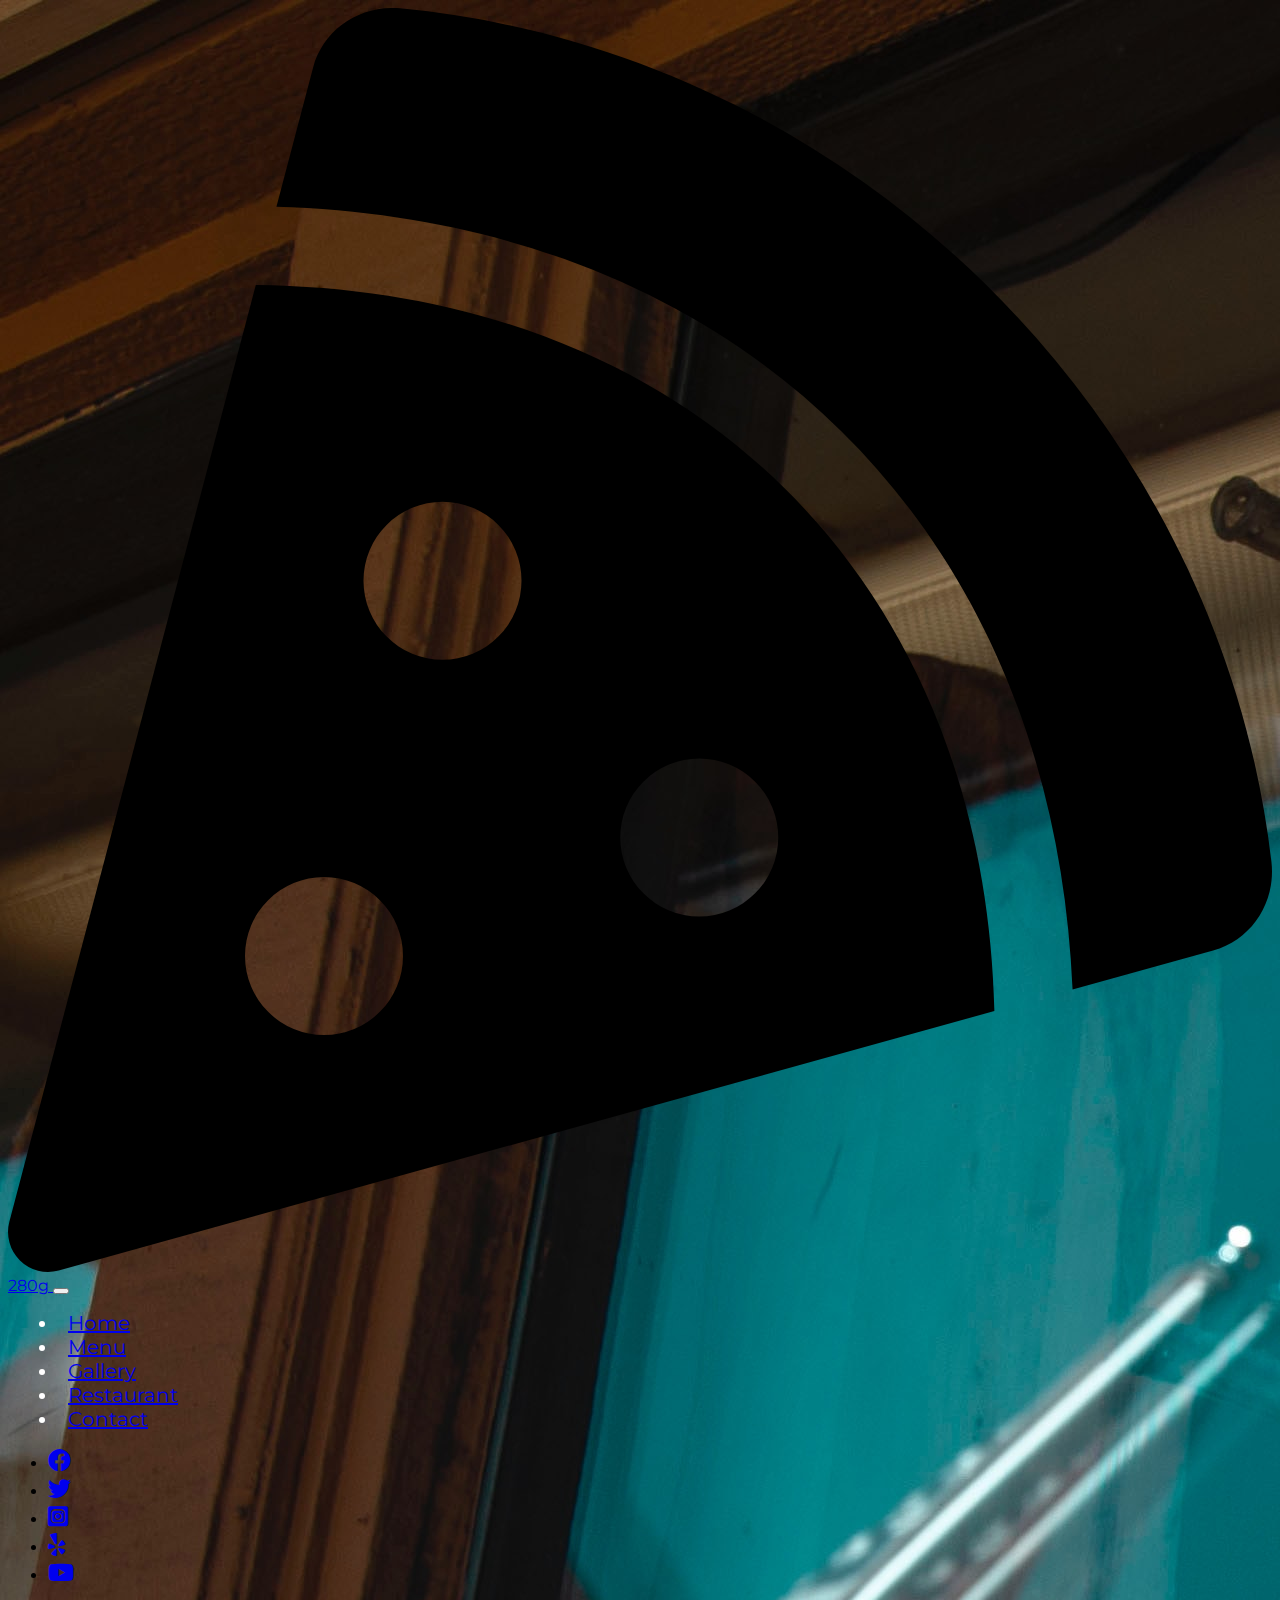
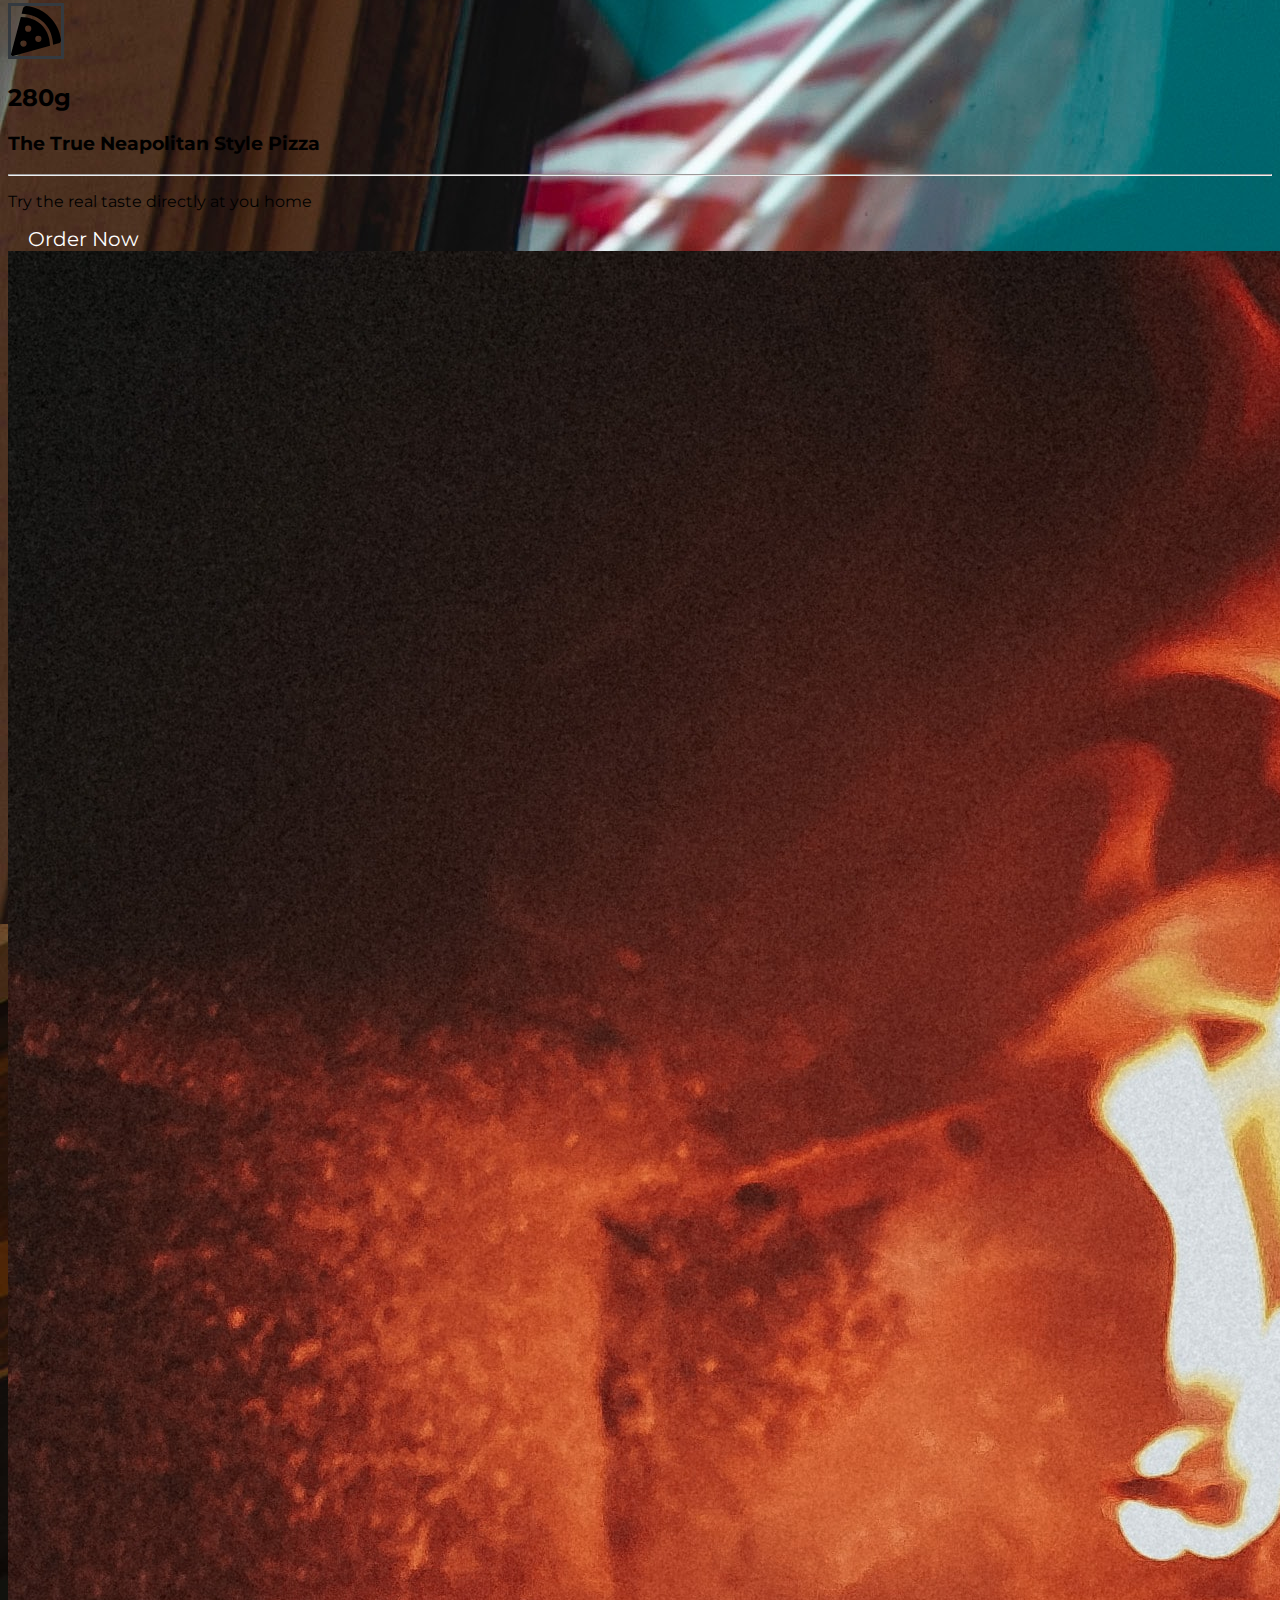
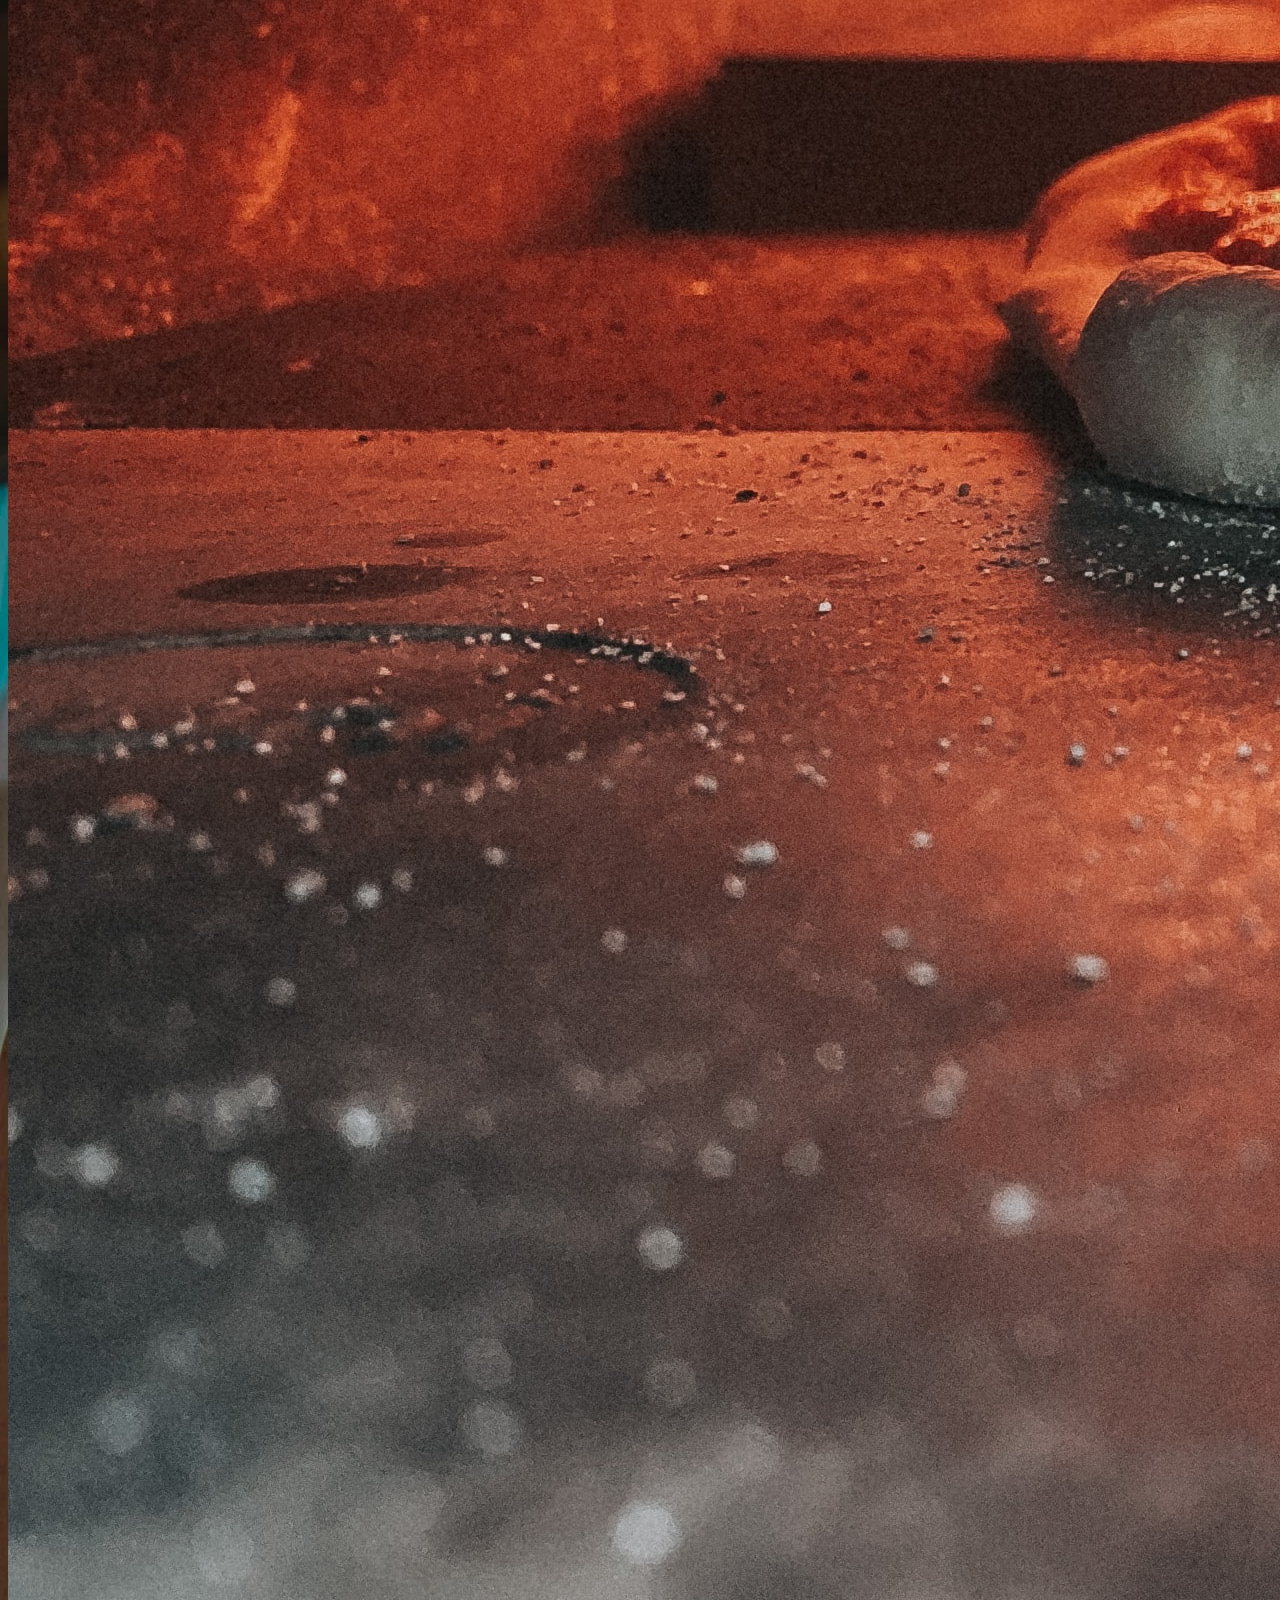
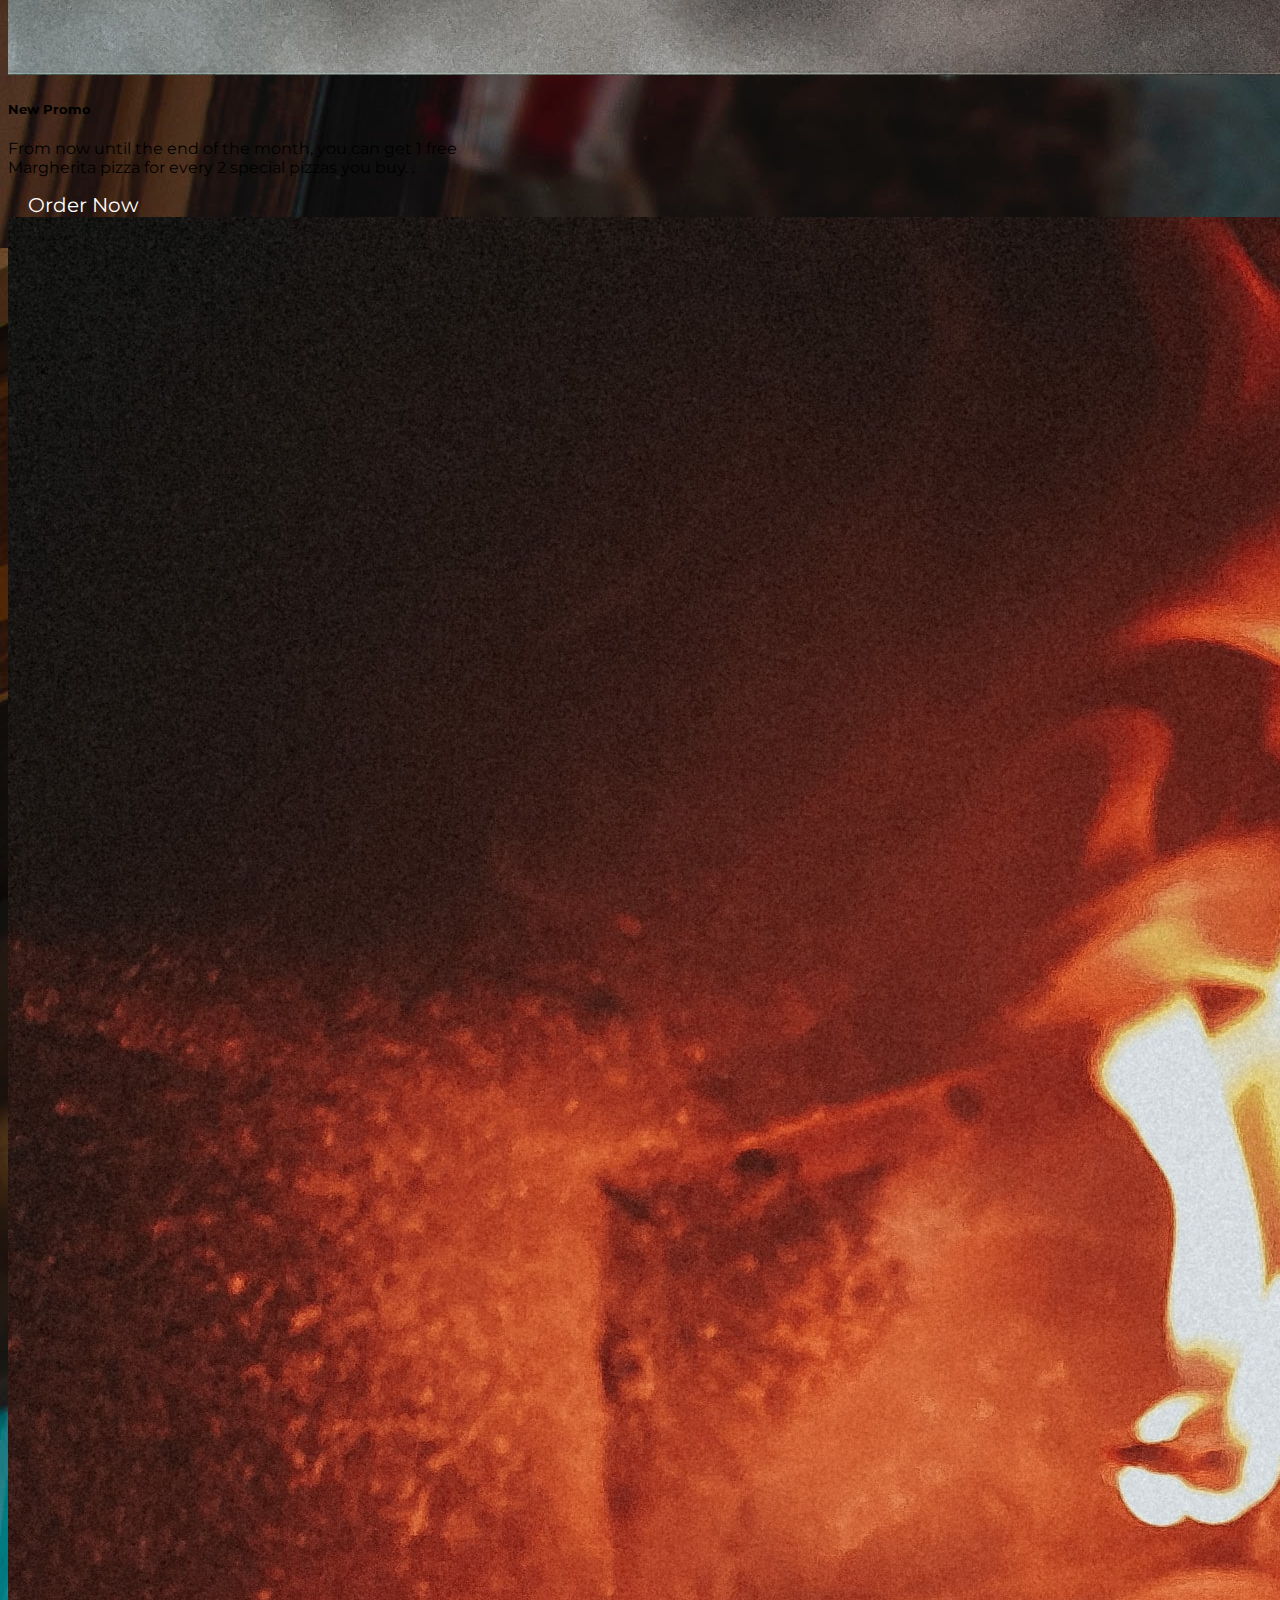
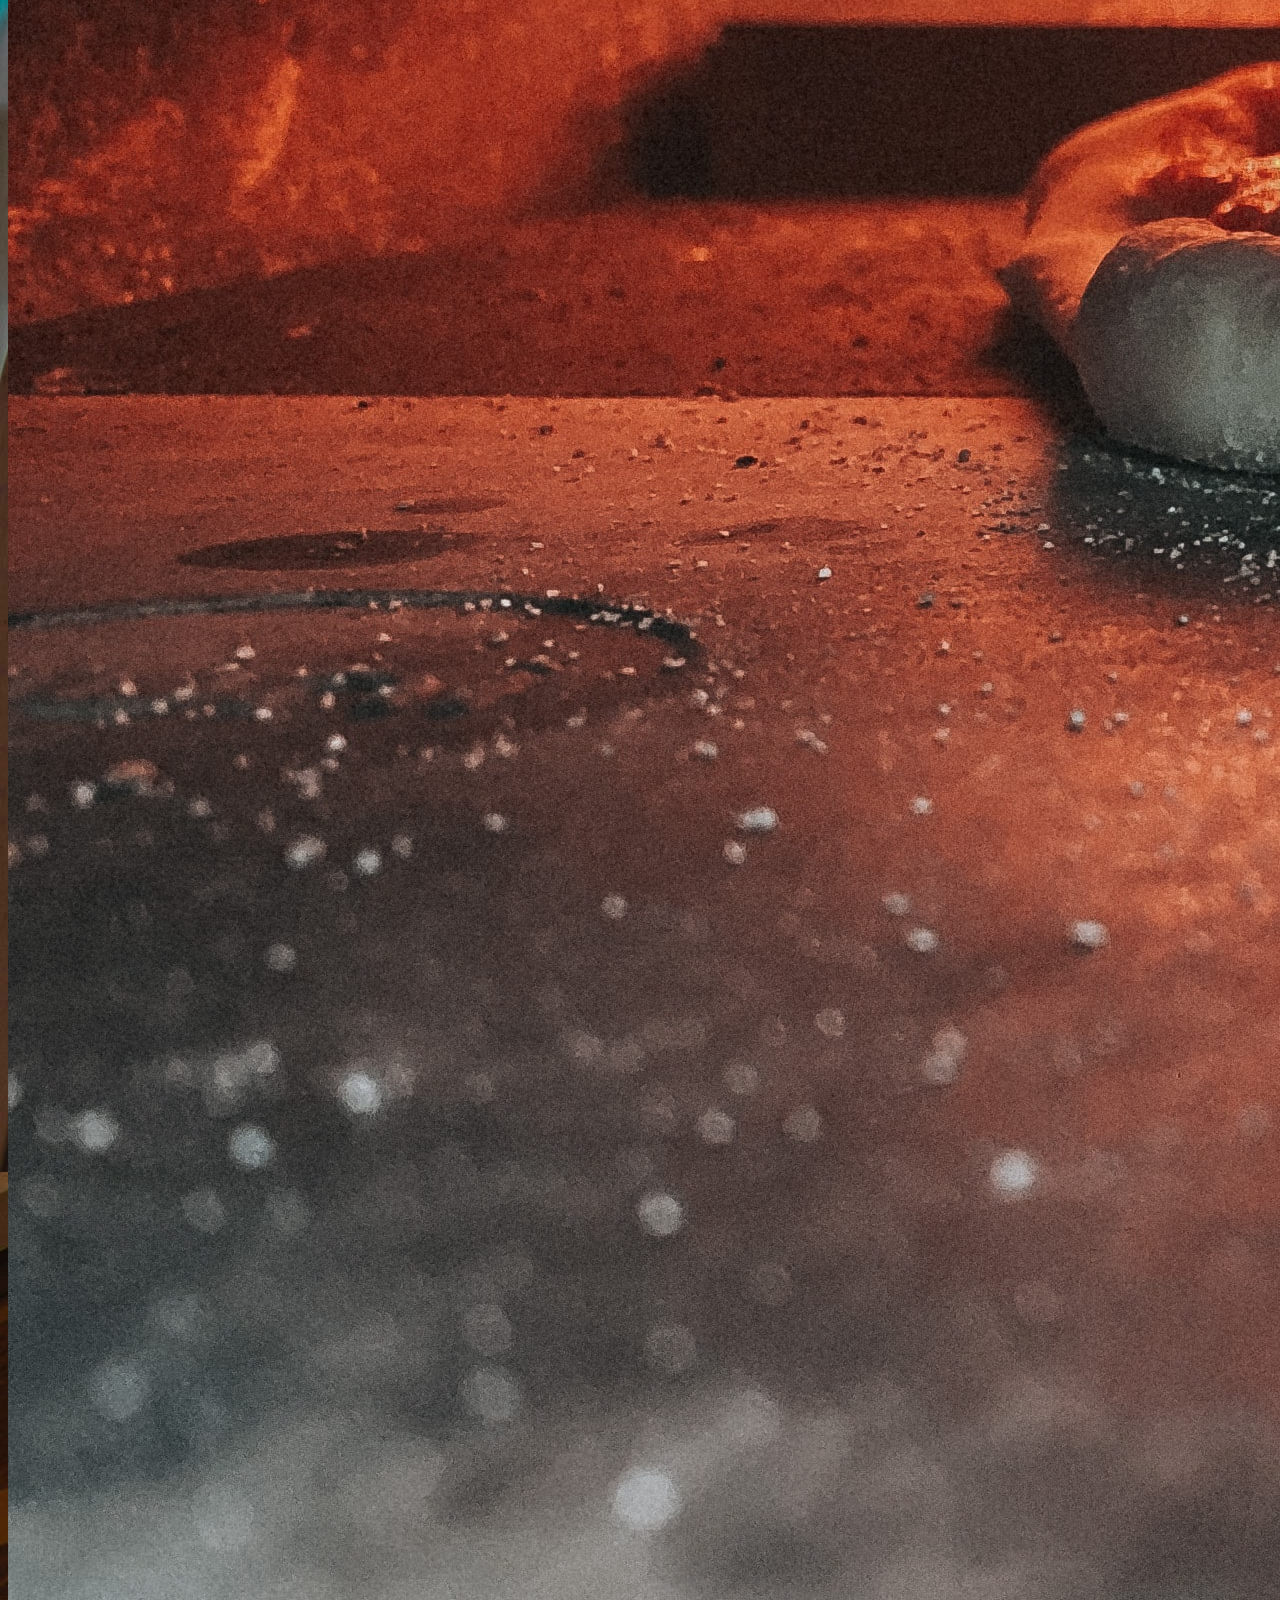
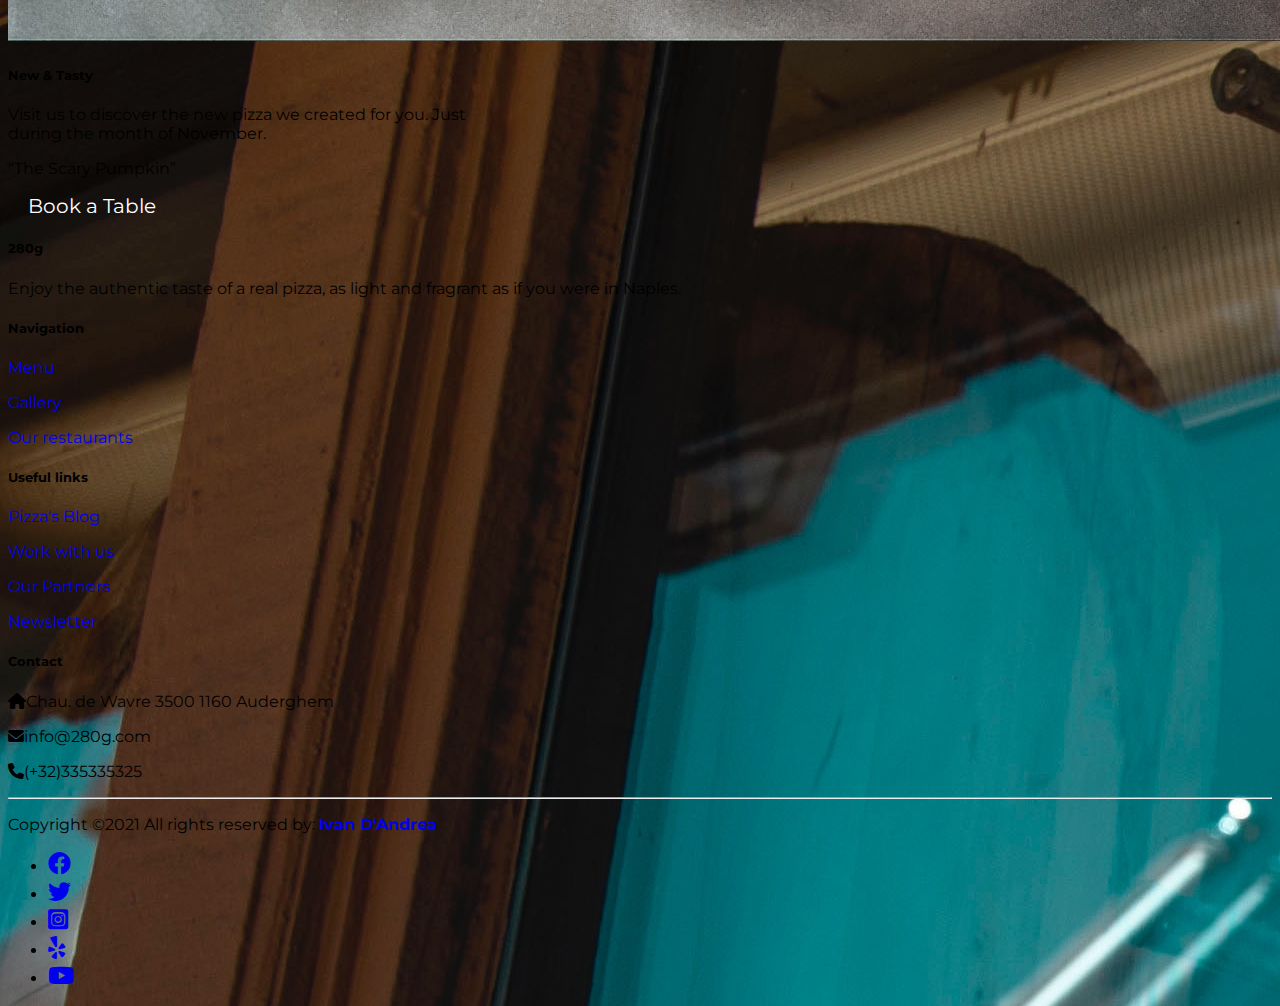
==== index.html @ 7658f6e3 "fonts and logo added" ====
<!doctype html>
<html lang="en">

<head>
    <!-- Required meta tags -->
    <meta charset="utf-8">
    <meta name="viewport" content="width=device-width, initial-scale=1">

    <!-- Bootstrap CSS -->
    <link href="https://cdn.jsdelivr.net/npm/bootstrap@5.0.2/dist/css/bootstrap.min.css" rel="stylesheet"
        integrity="sha384-EVSTQN3/azprG1Anm3QDgpJLIm9Nao0Yz1ztcQTwFspd3yD65VohhpuuCOmLASjC" crossorigin="anonymous">
    <link rel="stylesheet" href="./src/css/style.css">
    <!--font-awesome-->
    <link rel="stylesheet" href="https://cdnjs.cloudflare.com/ajax/libs/font-awesome/6.0.0-beta2/css/all.min.css">

    <title>280g True Neapolitan Style Pizza</title>
</head>

<body class="back_image"></body>

<!--Navigation Bar-->
<nav class="navbar  navbar-expand-lg navbar-light bg-dark sticky-top mt-2 mb-2 ">
    <div class="container-fluid">
        <a href="#" class="navbar-brand  mb-0 me-5 ml-5 h1 text-warning">
            <img src="./src/img/pizza-slice-solid.svg" alt="Brand Logo"
                class=" d-inline-block bg-warning align-self-center rounded-circle ">
            280g
        </a>
        <button class="navbar-toggler" type="button" data-bs-toggle="collapse" data-bs-target="#navbarSupportedContent"
            aria-controls="navbarSupportedContent" aria-expanded="false" aria-label="Toggle navigation">
            <span class="navbar-toggler-icon"></span>
        </button>
        <div class="collapse navbar-collapse navbar-centered " id="navbarSupportedContent">
            <ul class="navbar-nav me-auto mb-2 mb-lg-0 m-lg-auto ">
                <li class="nav-item p-2 link-menu ">
                    <a class="nav-link text-white"  href="index.htm#wellcome">  Home</a>
                </li>
                <li class="nav-item p-2 link-menu ">
                    <a class="nav-link text-white" href="index.htm#menu">Menu</a>
                </li>
                <li class="nav-item p-2 link-menu ">
                    <a class="nav-link text-white" href="index.htm#gallery">Gallery</a>
                </li>
                <li class="nav-item p-2 link-menu ">
                    <a class="nav-link text-white" href="index.htm#restaurants">Restaurant</a>
                </li>
                <li class="nav-item p-2 link-menu ">
                    <a class="nav-link text-white" href="index.htm#contact">Contact</a>
                </li>

            </ul>
            <ul class="list-unstyled list-inline">
                <li class="list-inline-item">
                    <a href="#" class="btn-floating btn-sm text-white" style="font-size: 23px;"><i
                            class="fab fa-facebook"></i></a>
                </li>
                <li class="list-inline-item">
                    <a href="#" class="btn-floating btn-sm text-white" style="font-size: 23px;"><i
                            class="fab fa-twitter"></i></a>
                </li>
                <li class="list-inline-item">
                    <a href="#" class="btn-floating btn-sm text-white" style="font-size: 23px;"><i
                            class="fab fa-instagram-square"></i></a>
                </li>
                <li class="list-inline-item">
                    <a href="#" class="btn-floating btn-sm text-white" style="font-size: 23px;"><i
                            class="fab fa-yelp"></i></a>
                </li>
                <li class="list-inline-item">
                    <a href="#" class="btn-floating btn-sm text-white" style="font-size: 23px;"><i
                            class="fab fa-youtube"></i></a>
                </li>
            </ul>
        </div>
    </div>
</nav>
<!--Cover / Jumbotron-->
<div class="container-fluid bg-transparent p-5">
    <div class="col-md-6 col-lg-12   bg-warning ">
        <div class="h-100 p-5 text-dark   flex-column text-center">
            <img src="./src/img/pizza-slice-solid.svg " id="logo" class="rounded-circle border-dark" alt="Brand Logo">
            <br>
        <h2>280g </h2>
        <h3>The True Neapolitan Style Pizza</h3>
        <hr class="my-4">
        
        <p>Try the real taste directly at you home</p>
        <a href="#" class="btn btn-dark link-menu">Order Now</a>
    </div>
</div>
</div>



<!--Poster container-->
<div class="container">
    <div class="row justify-content-lg-between mt-3 mb-3">
            
            <div class="card bg-warning " style="width: 32rem;">
            <img class="card-img  img-fluid " src="./src/img/lasse-bergqvist-u6NiMLJftRs-unsplash (1).jpg" alt="Card image cap">
                <div class="card-body  text-center">
                    <h5 class="card-title">New Promo</h5>
                    <p class="card-text">From now until the end of the month, you can get 1 free Margherita pizza for every 2 special pizzas you buy. .</p>
                    <a href="#" class="btn btn-dark link-menu ">Order Now</a>
                </div>
            </div>
        
    
            <!--Card-->
            <div class="card bg-warning " style="width: 32rem;">
                <img class="card-img mg-fluid " src="./src/img/lasse-bergqvist-u6NiMLJftRs-unsplash (1).jpg"  alt="Card image cap">
                    <div class="card-body text-center">
                        <h5 class="card-title">New & Tasty</h5>
                        <p class="card-text">Visit us to discover the new pizza we created for you. Just during the month of November.<p>
                        <p> <q>The Scary Pumpkin</q></p>
                        <a href="#" class="btn btn-dark link-menu "">Book a Table</a>
                    </div>
                </div>
            
    </div>
</div>


<!--Footer-->
<footer class="bg-dark text-white pt-5 pb-4">
    <div class="container text-center text-md-left">
        <div class="row text-center text-md-left">
            <!--Footer title-->
            <div class="col-md-3 col-lg-3 col-xl-3 mx-auto mt-3">
                <h5 class=" mb-4 font-weight-bold text-warning">280g</h5>
                <p>Enjoy the authentic taste of a real pizza, as light and fragrant as if you were in Naples. </p>
            </div>
            <!--Footer navigation-->
            <div class="col-md-2 col-lg-2 col-xl-2 mx-auto mt-3">
                <h5 class="text-uppercase mb-4 font-weight-bold text-warning">Navigation</h5>
                <p>
                    <a href="#" class="text-white" style="text-decoration: none;"> Menu</a>
                </p>
                <p>
                    <a href="#" class="text-white" style="text-decoration: none;"> Gallery</a>
                </p>
                <p>
                    <a href="#" class="text-white" style="text-decoration: none;"> Our restaurants</a>
                </p>
                <p>
                    <a href="#" class="text-white" style="text-decoration: none;"> </a>
                </p>
            </div>
            <!--Footer useful links-->
            <div class="col-md-3 col-lg-2 col-xl-2 mx-auto mt-3">
                <h5 class="text-uppercase mb-4 font-weight-bold text-warning">Useful links</h5>
                <p>
                    <a href="#" class="text-white" style="text-decoration: none;"> Pizza's Blog</a>
                </p>
                <p>
                    <a href="#" class="text-white" style="text-decoration: none;"> Work with us</a>
                </p>
                <p>
                    <a href="#" class="text-white" style="text-decoration: none;">Our Partners</a>
                </p>
                <p>
                    <a href="#" class="text-white" style="text-decoration: none;">Newsletter</a>
                </p>
            </div>
            <!--Footer contact-->
            <div class="col-md-4 col-lg-3 col-xl-3 mx-auto mt-3">
                <h5 class="text-uppercase mb-4 font-weight-bold text-warning">Contact</h5>
                <p>
                    <i class="fas fa-home mr-3"></i>Chau. de Wavre 3500 1160 Auderghem
                </p>
                <p>
                    <i class="fas fa-envelope mr-3"></i>info@280g.com
                </p>
                <p>
                    <i class="fas fa-phone mr-3"></i>(+32)335335325
                </p>
            </div>
        </div>

        <hr class="mb-4">
        <!--Spacing-->
        <!--Copyright-->
        <div class="row align-items-center">
            <div class="col-md-7 col-lg-8">
                <p> Copyright ©2021 All rights reserved by:
                    <a href="#" style="text-decoration: none;">
                        <strong class="text-warning">Ivan D'Andrea</strong>
                    </a>
                </p>
            </div>
            <!--Footer Social-->
            <div class="col-md-5 col-lg-4">
                <div class="text-center text-md-right">
                    <ul class="list-unstyled list-inline">
                        <li class="list-inline-item">
                            <a href="#" class="btn-floating btn-sm text-white" style="font-size: 23px;"><i
                                    class="fab fa-facebook"></i></a>
                        </li>
                        <li class="list-inline-item">
                            <a href="#" class="btn-floating btn-sm text-white" style="font-size: 23px;"><i
                                    class="fab fa-twitter"></i></a>
                        </li>
                        <li class="list-inline-item">
                            <a href="#" class="btn-floating btn-sm text-white" style="font-size: 23px;"><i
                                    class="fab fa-instagram-square"></i></a>
                        </li>
                        <li class="list-inline-item">
                            <a href="#" class="btn-floating btn-sm text-white" style="font-size: 23px;"><i
                                    class="fab fa-yelp"></i></a>
                        </li>
                        <li class="list-inline-item">
                            <a href="#" class="btn-floating btn-sm text-white" style="font-size: 23px;"><i
                                    class="fab fa-youtube"></i></a>
                        </li>
                    </ul>

                </div>

            </div>

        </div>

    </div>

</footer>


<!--  Popper and Bootstrap JS -->
<script src="https://cdn.jsdelivr.net/npm/@popperjs/core@2.9.2/dist/umd/popper.min.js"
    integrity="sha384-IQsoLXl5PILFhosVNubq5LC7Qb9DXgDA9i+tQ8Zj3iwWAwPtgFTxbJ8NT4GN1R8p"
    crossorigin="anonymous"></script>
<script src="https://cdn.jsdelivr.net/npm/bootstrap@5.0.2/dist/js/bootstrap.min.js"
    integrity="sha384-cVKIPhGWiC2Al4u+LWgxfKTRIcfu0JTxR+EQDz/bgldoEyl4H0zUF0QKbrJ0EcQF"
    crossorigin="anonymous"></script>
</body>

</html>
---- src/css/style.css ----
@import url('https://fonts.googleapis.com/css2?family=Montserrat:wght@500&display=swap');
body{
    font-family: 'Montserrat', sans-serif;
}
.back_image{
    background-image: url("../img/bckimg.jpg");
}

.link-menu {
    transition: 0.4s;
    color: #ffffff;
    font-size: 20px;
    text-decoration: none;
    padding: 0 10px;
    margin: 0 10px;
  }

.link-menu:hover {
  background-color: #ffc107;
  color: #343a40;
 
  border-radius: 5px;
}
#logo{
   width: 50px;
   border: 3px solid #343a40;
}
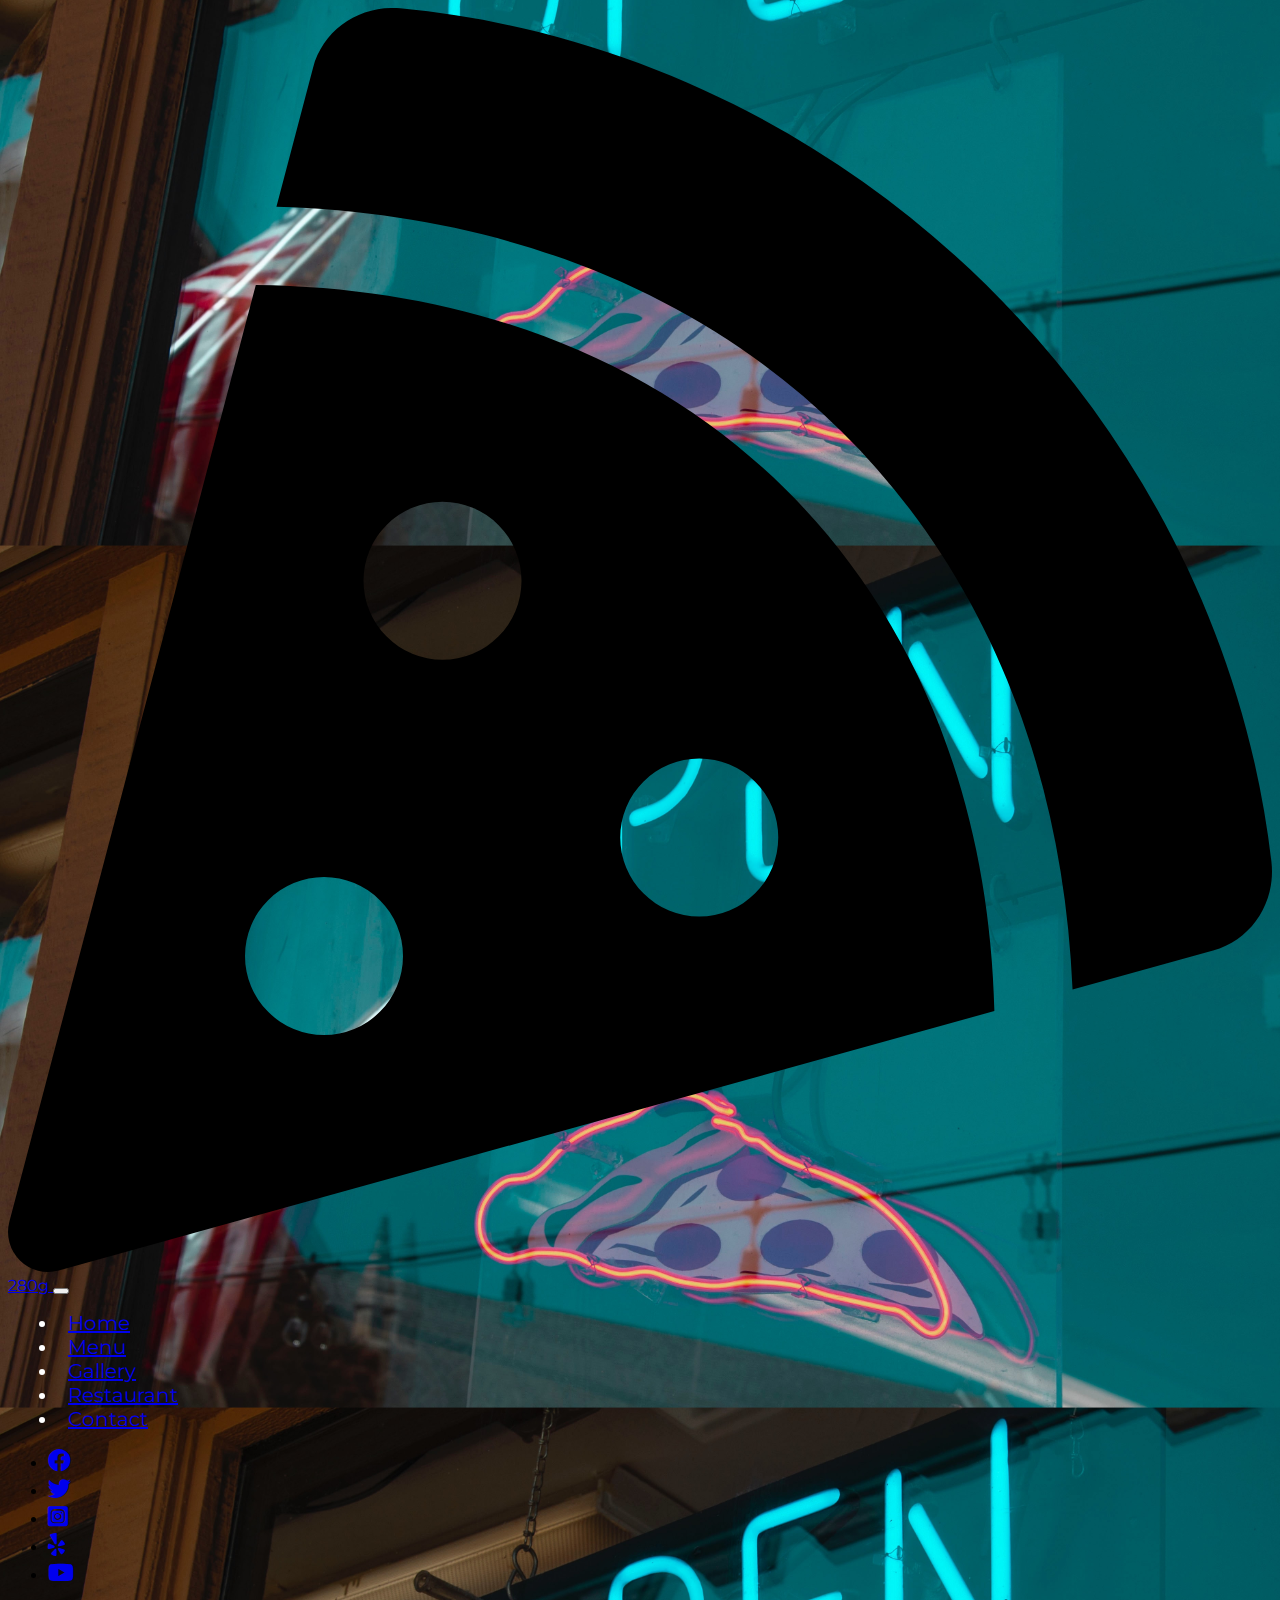
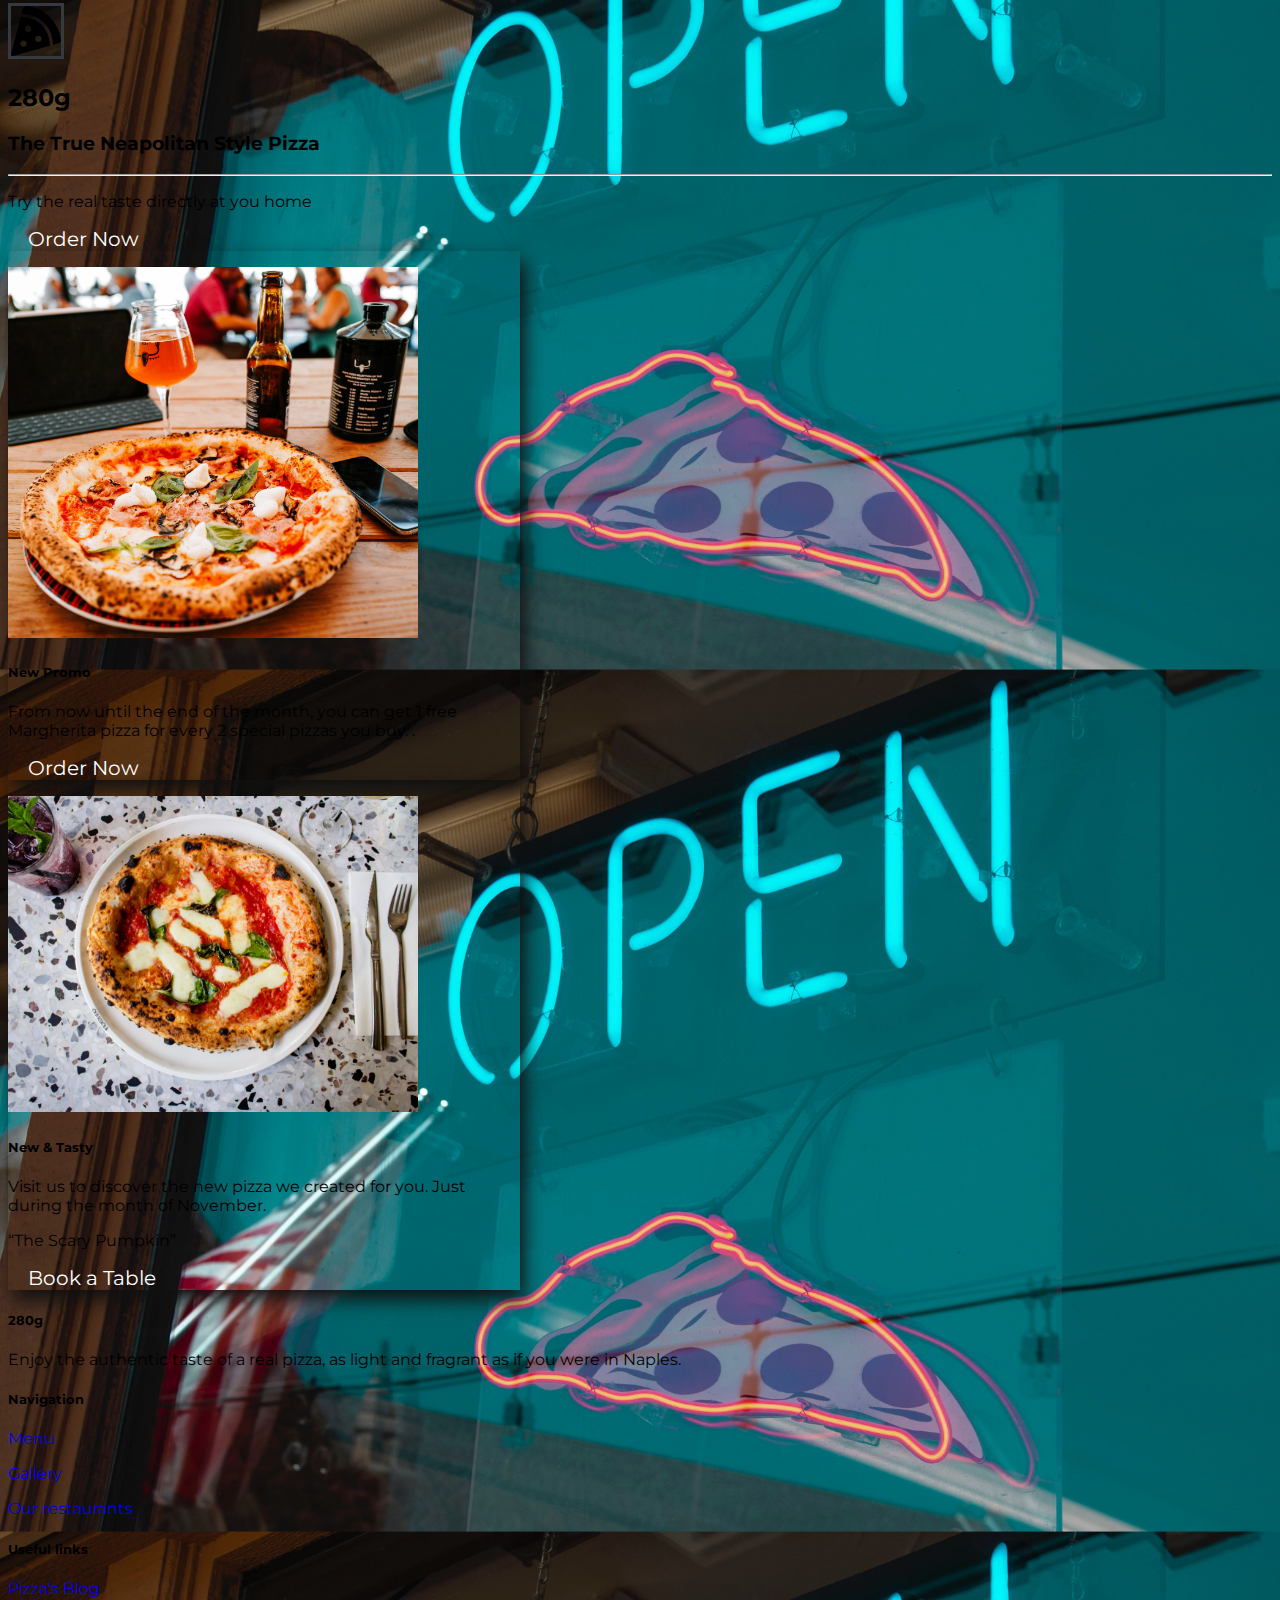
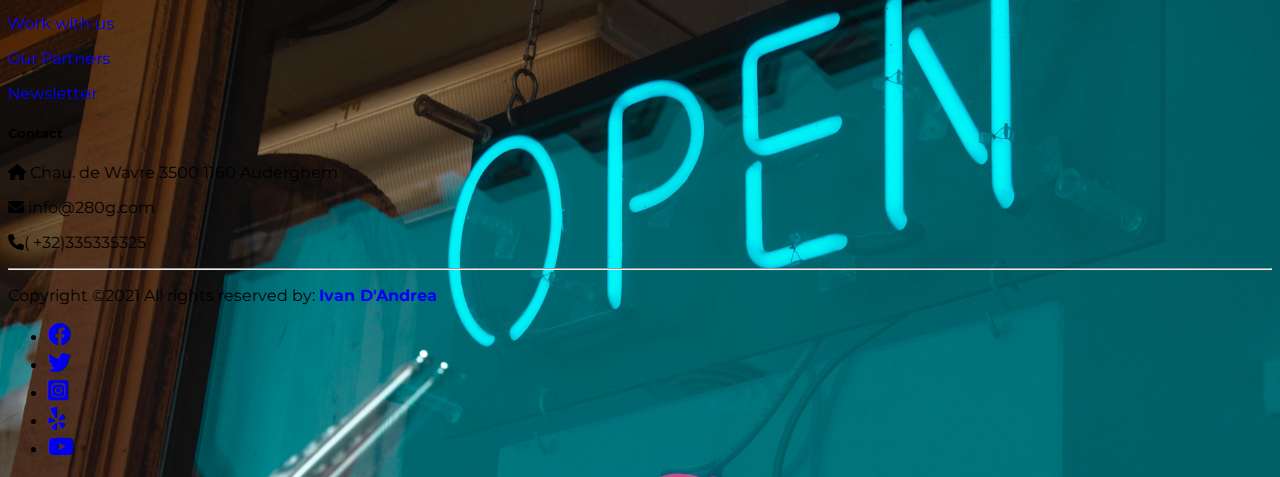
==== commit d0a1a6d5: "some padding/margin/spacing fixed" ====
--- a/index.html
+++ b/index.html
@@ -16,10 +16,10 @@
     <title>280g True Neapolitan Style Pizza</title>
 </head>
 
-<body class="back_image"></body>
-
+
+<body class=" back_image">
 <!--Navigation Bar-->
-<nav class="navbar  navbar-expand-lg navbar-light bg-dark sticky-top mt-2 mb-2 ">
+<nav class="navbar  navbar-expand-lg navbar-light bg-dark sticky-top  mb-2 ">
     <div class="container-fluid">
         <a href="#" class="navbar-brand  mb-0 me-5 ml-5 h1 text-warning">
             <img src="./src/img/pizza-slice-solid.svg" alt="Brand Logo"
@@ -75,7 +75,7 @@
     </div>
 </nav>
 <!--Cover / Jumbotron-->
-<div class="container-fluid bg-transparent p-5">
+<div class="container-fluid bg-transparent ">
     <div class="col-md-6 col-lg-12   bg-warning ">
         <div class="h-100 p-5 text-dark   flex-column text-center">
             <img src="./src/img/pizza-slice-solid.svg " id="logo" class="rounded-circle border-dark" alt="Brand Logo">
@@ -93,27 +93,27 @@
 
 
 <!--Poster container-->
-<div class="container">
-    <div class="row justify-content-lg-between mt-3 mb-3">
+<div class="container justify-content-lg-center">
+    <div class="row justify-content-lg-between  m-4 mb-3">
             
-            <div class="card bg-warning " style="width: 32rem;">
-            <img class="card-img  img-fluid " src="./src/img/lasse-bergqvist-u6NiMLJftRs-unsplash (1).jpg" alt="Card image cap">
-                <div class="card-body  text-center">
+        <div class="card bg-warning shadowcard pt-4 pb-4 mb-4" style="width: 32rem;">
+            <img class="card-img mg-fluid cardimg" src="./src/img/pizzagood.jpg"  alt="Card image cap">
+                <div class="card-body text-center">
                     <h5 class="card-title">New Promo</h5>
-                    <p class="card-text">From now until the end of the month, you can get 1 free Margherita pizza for every 2 special pizzas you buy. .</p>
+                    <p class="card-text text-dark">From now until the end of the month, you can get 1 free Margherita pizza for every 2 special pizzas you buy. .</p>
                     <a href="#" class="btn btn-dark link-menu ">Order Now</a>
                 </div>
             </div>
         
     
             <!--Card-->
-            <div class="card bg-warning " style="width: 32rem;">
-                <img class="card-img mg-fluid " src="./src/img/lasse-bergqvist-u6NiMLJftRs-unsplash (1).jpg"  alt="Card image cap">
+            <div class="card bg-warning shadowcard pt-4 pb-4 mb-4" style="width: 32rem;">
+                <img class="card-img mg-fluid cardimg" src="./src/img/pizza_spec.jpg"  alt="Card image cap">
                     <div class="card-body text-center">
                         <h5 class="card-title">New & Tasty</h5>
                         <p class="card-text">Visit us to discover the new pizza we created for you. Just during the month of November.<p>
                         <p> <q>The Scary Pumpkin</q></p>
-                        <a href="#" class="btn btn-dark link-menu "">Book a Table</a>
+                        <a href="#" class="btn btn-dark link-menu ">Book a Table</a>
                     </div>
                 </div>
             
@@ -126,12 +126,12 @@
     <div class="container text-center text-md-left">
         <div class="row text-center text-md-left">
             <!--Footer title-->
-            <div class="col-md-3 col-lg-3 col-xl-3 mx-auto mt-3">
+            <div class="col-md-3 col-lg-3 col-xl-3 mx-auto ">
                 <h5 class=" mb-4 font-weight-bold text-warning">280g</h5>
                 <p>Enjoy the authentic taste of a real pizza, as light and fragrant as if you were in Naples. </p>
             </div>
             <!--Footer navigation-->
-            <div class="col-md-2 col-lg-2 col-xl-2 mx-auto mt-3">
+            <div class="col-md-2 col-lg-2 col-xl-2 mx-auto ">
                 <h5 class="text-uppercase mb-4 font-weight-bold text-warning">Navigation</h5>
                 <p>
                     <a href="#" class="text-white" style="text-decoration: none;"> Menu</a>
@@ -147,7 +147,7 @@
                 </p>
             </div>
             <!--Footer useful links-->
-            <div class="col-md-3 col-lg-2 col-xl-2 mx-auto mt-3">
+            <div class="col-md-3 col-lg-2 col-xl-2 mx-auto ">
                 <h5 class="text-uppercase mb-4 font-weight-bold text-warning">Useful links</h5>
                 <p>
                     <a href="#" class="text-white" style="text-decoration: none;"> Pizza's Blog</a>
@@ -163,16 +163,16 @@
                 </p>
             </div>
             <!--Footer contact-->
-            <div class="col-md-4 col-lg-3 col-xl-3 mx-auto mt-3">
-                <h5 class="text-uppercase mb-4 font-weight-bold text-warning">Contact</h5>
-                <p>
-                    <i class="fas fa-home mr-3"></i>Chau. de Wavre 3500 1160 Auderghem
-                </p>
-                <p>
-                    <i class="fas fa-envelope mr-3"></i>info@280g.com
-                </p>
-                <p>
-                    <i class="fas fa-phone mr-3"></i>(+32)335335325
+            <div class="col-md-4 col-lg-3 col-xl-3 mx-auto ">
+                <h5 class="text-uppercase mb-4 font-weight-bold text-warning"> Contact</h5>
+                <p>
+                    <i class="fas fa-home mr-3"></i> Chau. de Wavre 3500 1160 Auderghem
+                </p>
+                <p>
+                    <i class="fas fa-envelope mr-3"></i> info@280g.com
+                </p>
+                <p>
+                    <i class="fas fa-phone mr-3"></i>( +32)335335325
                 </p>
             </div>
         </div>
--- a/src/css/style.css
+++ b/src/css/style.css
@@ -1,9 +1,13 @@
 @import url('https://fonts.googleapis.com/css2?family=Montserrat:wght@500&display=swap');
 body{
     font-family: 'Montserrat', sans-serif;
+    font-size: 1rem;
 }
 .back_image{
     background-image: url("../img/bckimg.jpg");
+    background-position: left;
+    background-size: contain;
+ 
 }
 
 .link-menu {
@@ -25,3 +29,14 @@
    width: 50px;
    border: 3px solid #343a40;
 }
+
+.shadowcard{
+    box-shadow: 5px 10px 18px #111111;
+}
+
+.cardimg{
+    align-self: center;
+    padding-top: 16px;
+    width: 80%;
+    height: 60%;
+}
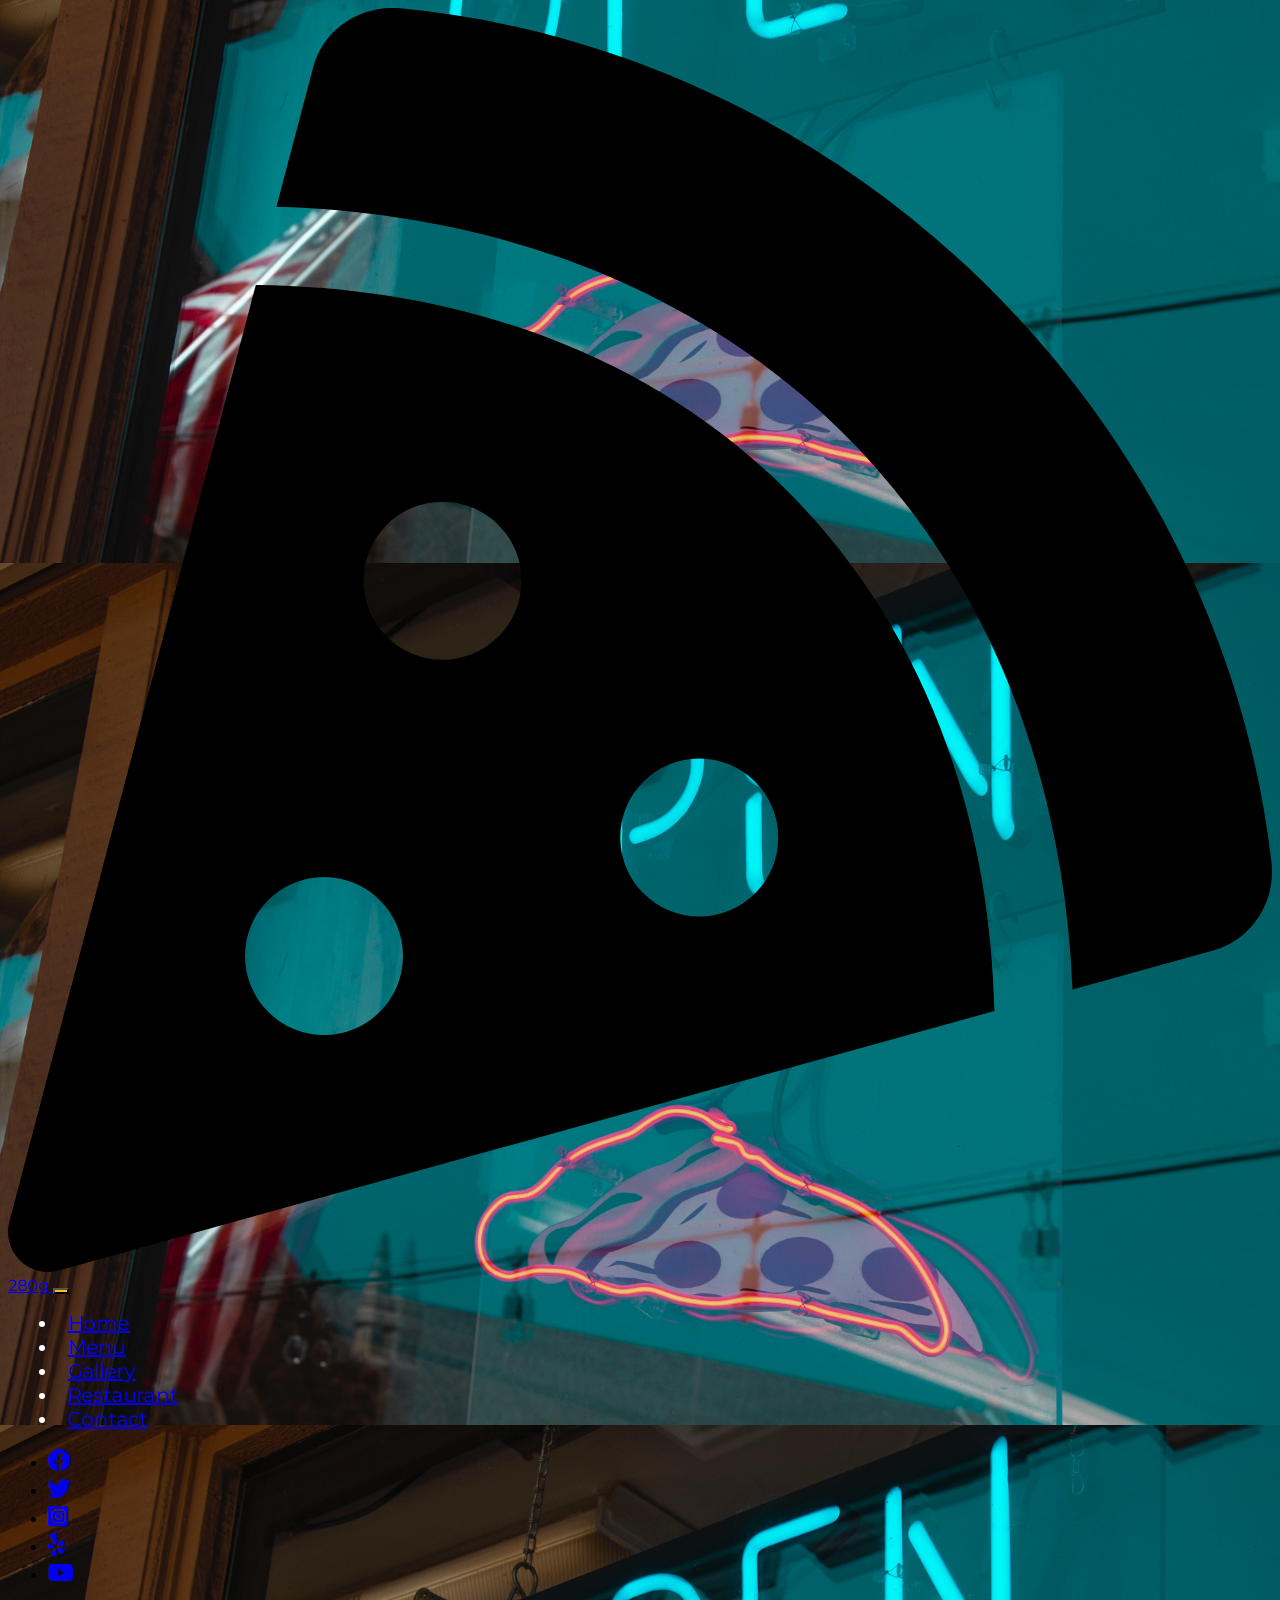
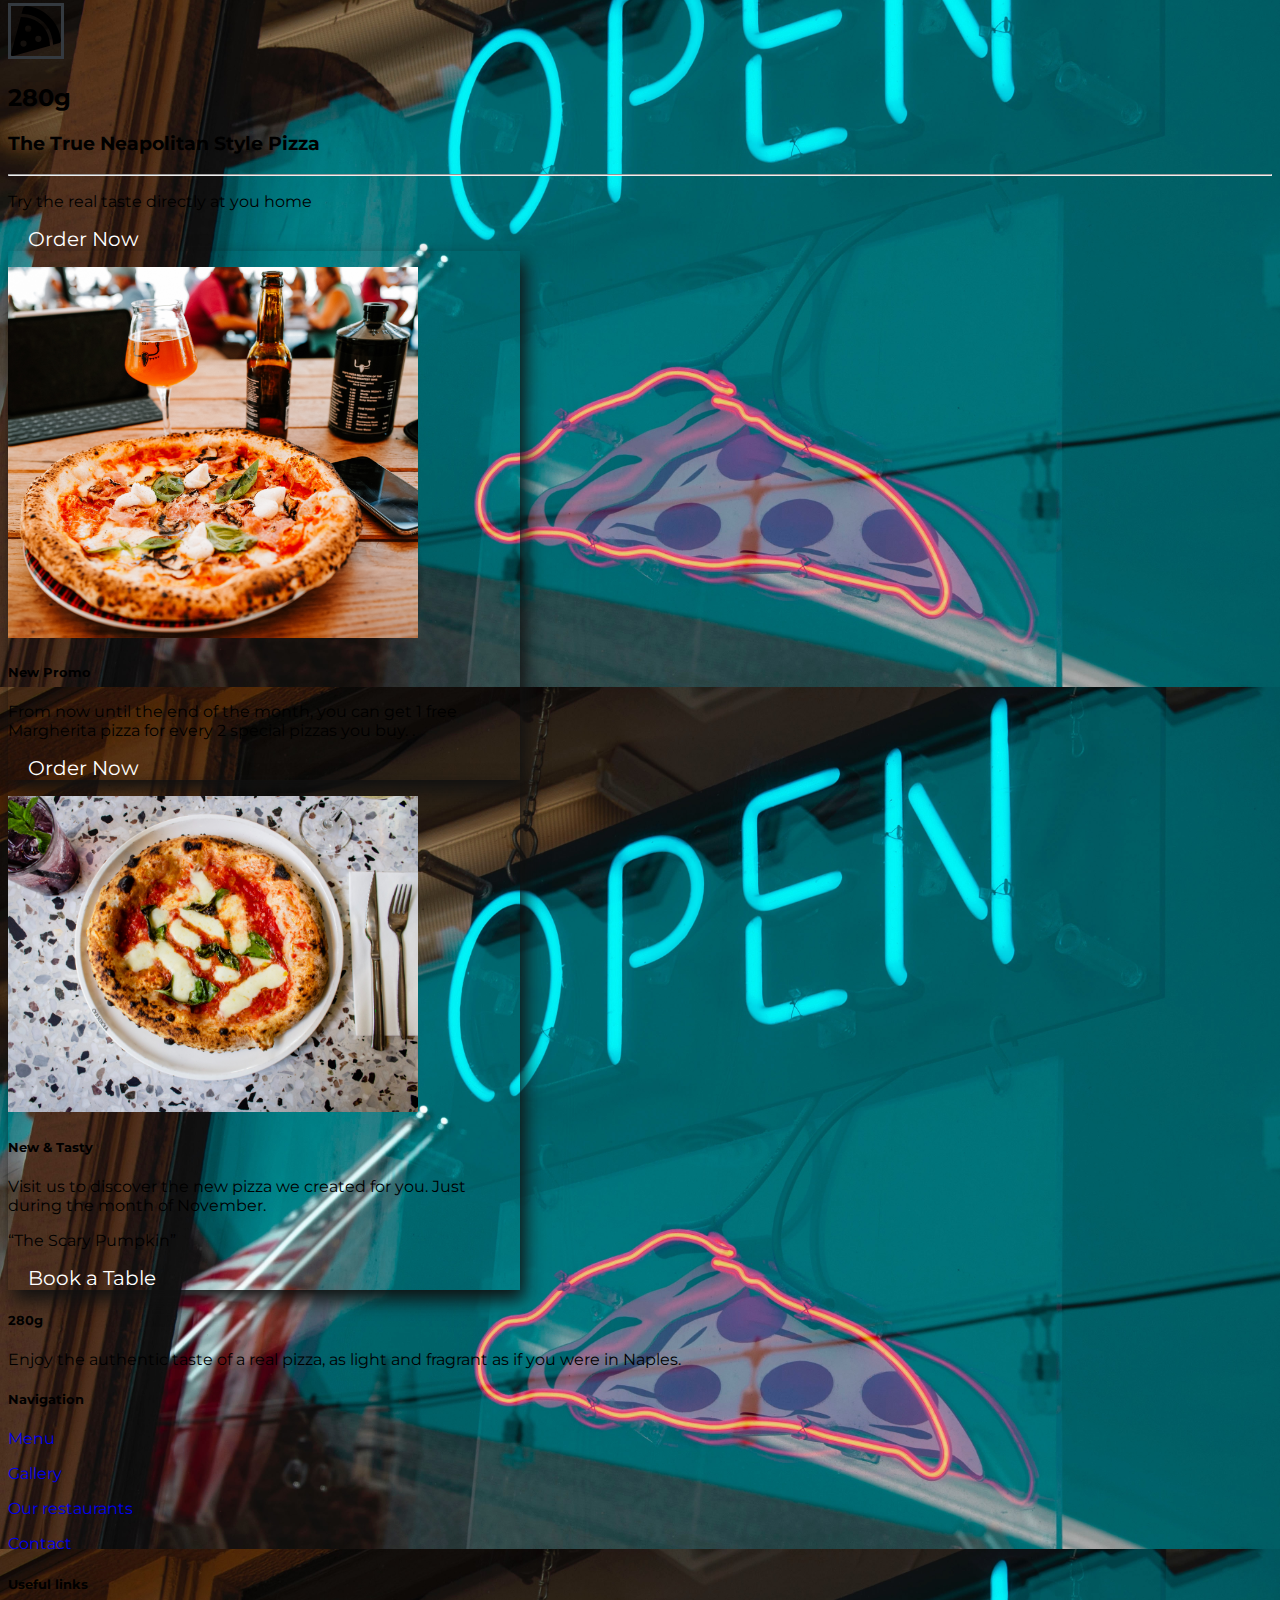
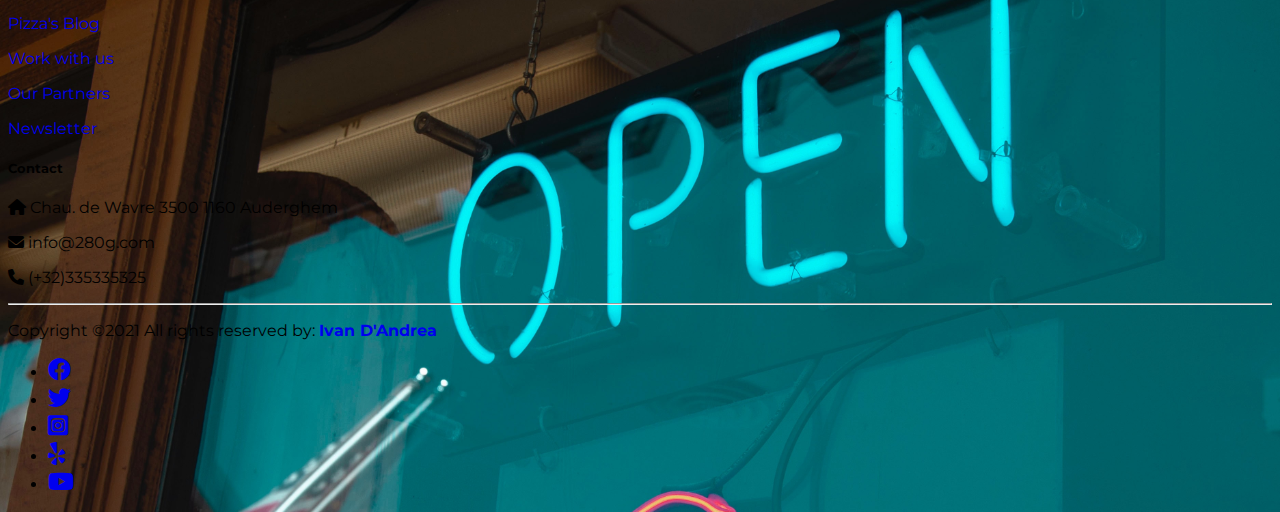
==== commit e7463db5: "Menu section added not reviewed yet" ====
--- a/index.html
+++ b/index.html
@@ -26,26 +26,26 @@
                 class=" d-inline-block bg-warning align-self-center rounded-circle ">
             280g
         </a>
-        <button class="navbar-toggler" type="button" data-bs-toggle="collapse" data-bs-target="#navbarSupportedContent"
+        <button class="navbar-toggler nav-men" type="button" data-bs-toggle="collapse" data-bs-target="#navbarSupportedContent"
             aria-controls="navbarSupportedContent" aria-expanded="false" aria-label="Toggle navigation">
             <span class="navbar-toggler-icon"></span>
         </button>
         <div class="collapse navbar-collapse navbar-centered " id="navbarSupportedContent">
             <ul class="navbar-nav me-auto mb-2 mb-lg-0 m-lg-auto ">
                 <li class="nav-item p-2 link-menu ">
-                    <a class="nav-link text-white"  href="index.htm#wellcome">  Home</a>
-                </li>
-                <li class="nav-item p-2 link-menu ">
-                    <a class="nav-link text-white" href="index.htm#menu">Menu</a>
-                </li>
-                <li class="nav-item p-2 link-menu ">
-                    <a class="nav-link text-white" href="index.htm#gallery">Gallery</a>
-                </li>
-                <li class="nav-item p-2 link-menu ">
-                    <a class="nav-link text-white" href="index.htm#restaurants">Restaurant</a>
-                </li>
-                <li class="nav-item p-2 link-menu ">
-                    <a class="nav-link text-white" href="index.htm#contact">Contact</a>
+                    <a class="nav-link text-white"  href="index.html">  Home</a>
+                </li>
+                <li class="nav-item p-2 link-menu ">
+                    <a class="nav-link text-white" href="menu.html">Menu</a>
+                </li>
+                <li class="nav-item p-2 link-menu ">
+                    <a class="nav-link text-white" href="gallery.html">Gallery</a>
+                </li>
+                <li class="nav-item p-2 link-menu ">
+                    <a class="nav-link text-white" href="restaurant.html">Restaurant</a>
+                </li>
+                <li class="nav-item p-2 link-menu ">
+                    <a class="nav-link text-white" href="contact.html">Contact</a>
                 </li>
 
             </ul>
@@ -76,7 +76,7 @@
 </nav>
 <!--Cover / Jumbotron-->
 <div class="container-fluid bg-transparent ">
-    <div class="col-md-6 col-lg-12   bg-warning ">
+    <div class="col-12 col-md-12 col-lg-12   bg-warning ">
         <div class="h-100 p-5 text-dark   flex-column text-center">
             <img src="./src/img/pizza-slice-solid.svg " id="logo" class="rounded-circle border-dark" alt="Brand Logo">
             <br>
@@ -93,11 +93,11 @@
 
 
 <!--Poster container-->
-<div class="container justify-content-lg-center">
-    <div class="row justify-content-lg-between  m-4 mb-3">
+<div class="container justify-content-md-center justify-content-lg-center">
+    <div class="row justify-content-between justify-content-md-between  justify-content-sm-center  justify-content-xxl-between m-4 mb-3" >
             
-        <div class="card bg-warning shadowcard pt-4 pb-4 mb-4" style="width: 32rem;">
-            <img class="card-img mg-fluid cardimg" src="./src/img/pizzagood.jpg"  alt="Card image cap">
+        <div class="card  bg-warning shadowcard pt-4 pb-4 mb-4" style="width: 32rem;">
+            <img class="card-img img-fluid cardimg" src="./src/img/pizzagood.jpg"  alt="Card image cap">
                 <div class="card-body text-center">
                     <h5 class="card-title">New Promo</h5>
                     <p class="card-text text-dark">From now until the end of the month, you can get 1 free Margherita pizza for every 2 special pizzas you buy. .</p>
@@ -108,7 +108,7 @@
     
             <!--Card-->
             <div class="card bg-warning shadowcard pt-4 pb-4 mb-4" style="width: 32rem;">
-                <img class="card-img mg-fluid cardimg" src="./src/img/pizza_spec.jpg"  alt="Card image cap">
+                <img class="card-img img-fluid cardimg" src="./src/img/pizza_spec.jpg"  alt="Card image cap">
                     <div class="card-body text-center">
                         <h5 class="card-title">New & Tasty</h5>
                         <p class="card-text">Visit us to discover the new pizza we created for you. Just during the month of November.<p>
@@ -134,16 +134,16 @@
             <div class="col-md-2 col-lg-2 col-xl-2 mx-auto ">
                 <h5 class="text-uppercase mb-4 font-weight-bold text-warning">Navigation</h5>
                 <p>
-                    <a href="#" class="text-white" style="text-decoration: none;"> Menu</a>
-                </p>
-                <p>
-                    <a href="#" class="text-white" style="text-decoration: none;"> Gallery</a>
-                </p>
-                <p>
-                    <a href="#" class="text-white" style="text-decoration: none;"> Our restaurants</a>
-                </p>
-                <p>
-                    <a href="#" class="text-white" style="text-decoration: none;"> </a>
+                    <a href="menu.html" class="text-white" style="text-decoration: none;"> Menu</a>
+                </p>
+                <p>
+                    <a href="gallery.html" class="text-white" style="text-decoration: none;"> Gallery</a>
+                </p>
+                <p>
+                    <a href="restaurant.html" class="text-white" style="text-decoration: none;"> Our restaurants</a>
+                </p>
+                <p>
+                    <a href="contact.html" class="text-white" style="text-decoration: none;"> Contact</a>
                 </p>
             </div>
             <!--Footer useful links-->
@@ -172,7 +172,7 @@
                     <i class="fas fa-envelope mr-3"></i> info@280g.com
                 </p>
                 <p>
-                    <i class="fas fa-phone mr-3"></i>( +32)335335325
+                    <i class="fas fa-phone mr-3"></i> (+32)335335325
                 </p>
             </div>
         </div>
--- a/src/css/style.css
+++ b/src/css/style.css
@@ -1,13 +1,18 @@
 @import url('https://fonts.googleapis.com/css2?family=Montserrat:wght@500&display=swap');
-body{
+.maxsize {
+    width: 200px;
+    height: 220px;
+}
+
+body {
     font-family: 'Montserrat', sans-serif;
     font-size: 1rem;
 }
-.back_image{
+
+.back_image {
     background-image: url("../img/bckimg.jpg");
     background-position: left;
     background-size: contain;
- 
 }
 
 .link-menu {
@@ -17,26 +22,89 @@
     text-decoration: none;
     padding: 0 10px;
     margin: 0 10px;
-  }
+}
 
 .link-menu:hover {
-  background-color: #ffc107;
-  color: #343a40;
- 
-  border-radius: 5px;
-}
-#logo{
-   width: 50px;
-   border: 3px solid #343a40;
+    background-color: #ffc107;
+    color: #343a40;
+    border-radius: 5px;
 }
 
-.shadowcard{
+#logo {
+    width: 50px;
+    border: 3px solid #343a40;
+}
+
+.nav-men {
+    background-color: #ffc107;
+}
+
+.nav-men:hover {
+    color: #ffc107;
+}
+
+.shadowcard {
     box-shadow: 5px 10px 18px #111111;
 }
 
-.cardimg{
+.cardimg {
     align-self: center;
     padding-top: 16px;
     width: 80%;
     height: 60%;
 }
+
+
+/* Menu Section */
+
+.page-title {
+    border-bottom: 3px solid #343a40;
+    margin-bottom: 36px;
+    padding-bottom: 10px;
+}
+
+.menu-block {
+    margin-bottom: 30px;
+}
+
+.menu-title {
+    text-align: center;
+    border-bottom: 3px solid #343a40;
+    margin-bottom: 36px;
+    padding-bottom: 10px;
+}
+
+.menu-content {
+    border-bottom: 1px solid #343a40;
+    margin-bottom: 30px;
+}
+
+.menu-section {
+    margin-left: 20px;
+}
+
+.dish-content {
+    margin-top: 12px;
+    margin-bottom: 40px;
+}
+
+.dish-element {
+    font-size: 12px;
+    text-transform: uppercase;
+    display: block;
+    width: 210px;
+    /* line-height: 1.7; */
+}
+
+.dish-title {
+    margin-bottom: 5px;
+    font-size: 15px;
+    text-transform: uppercase;
+    font-weight: 500;
+}
+
+.dish-price {
+    text-align: left;
+    margin-top: 10px;
+    font-size: 18px;
+}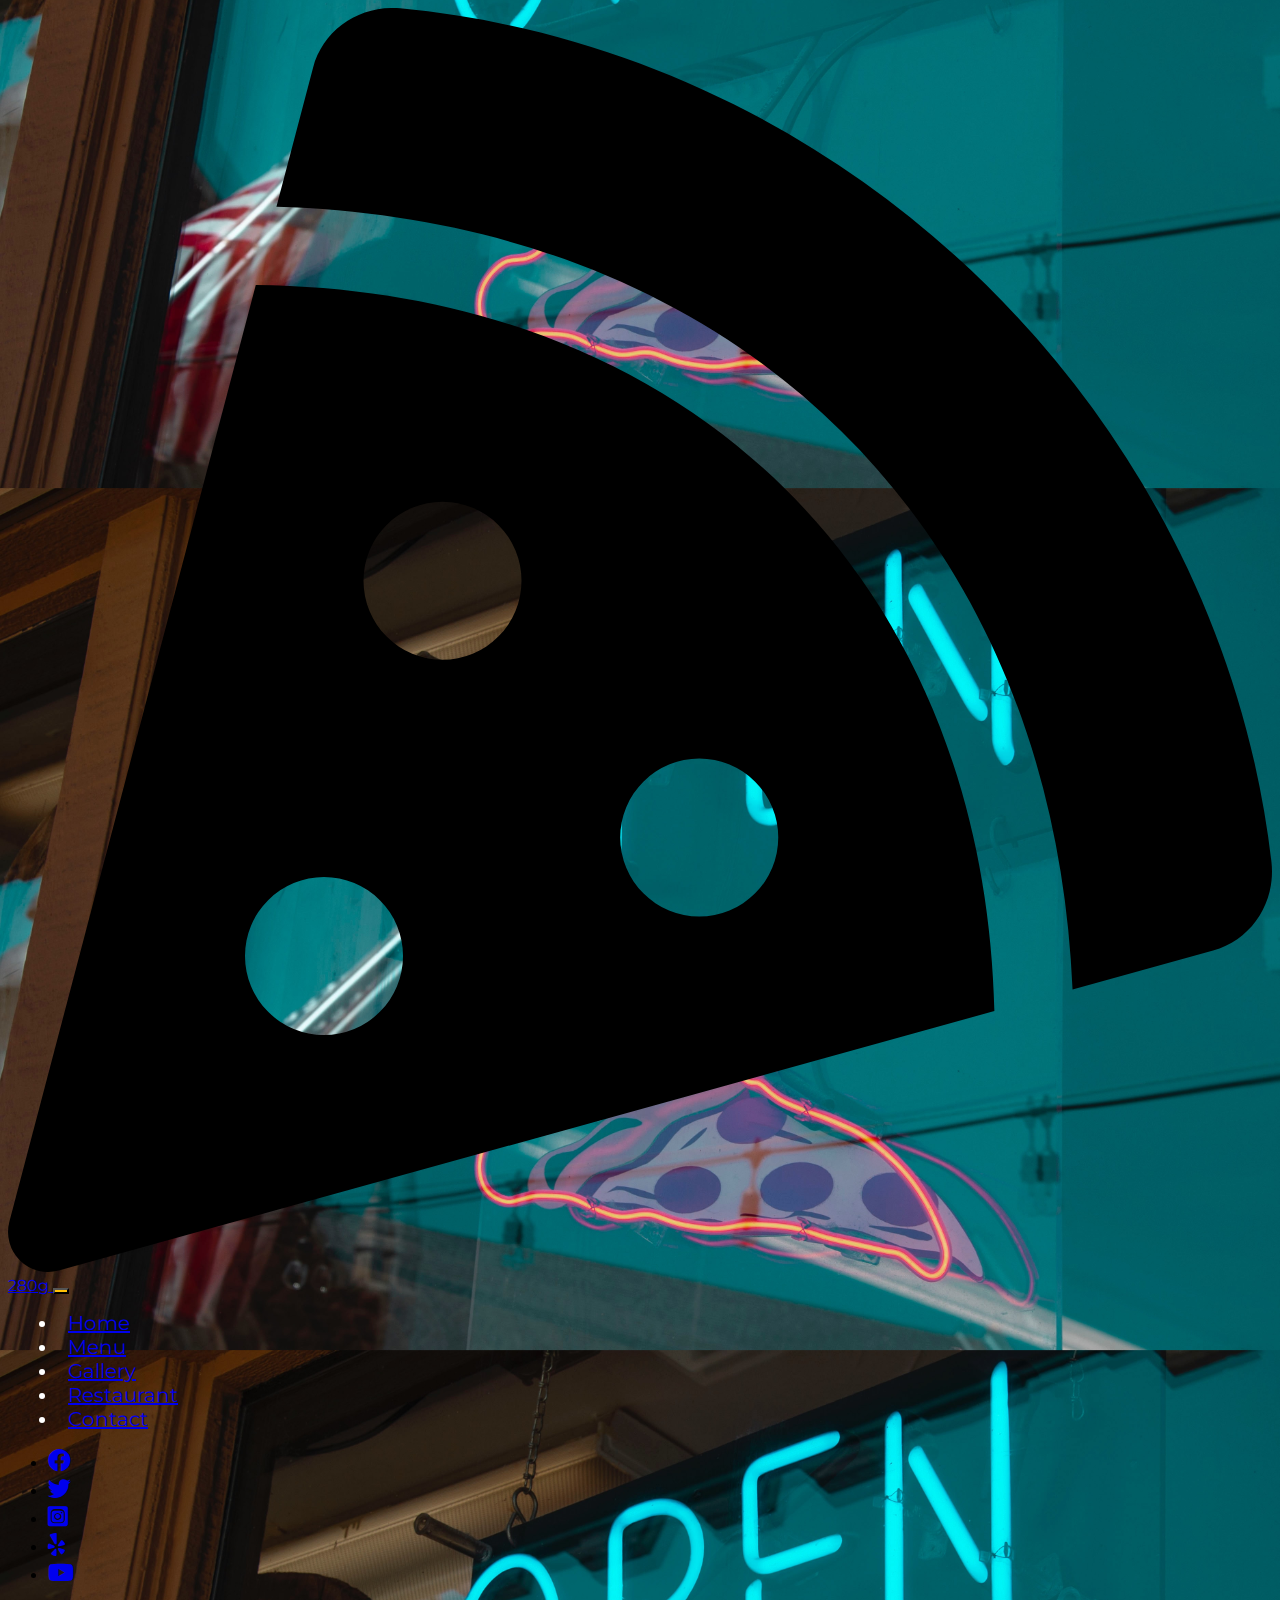
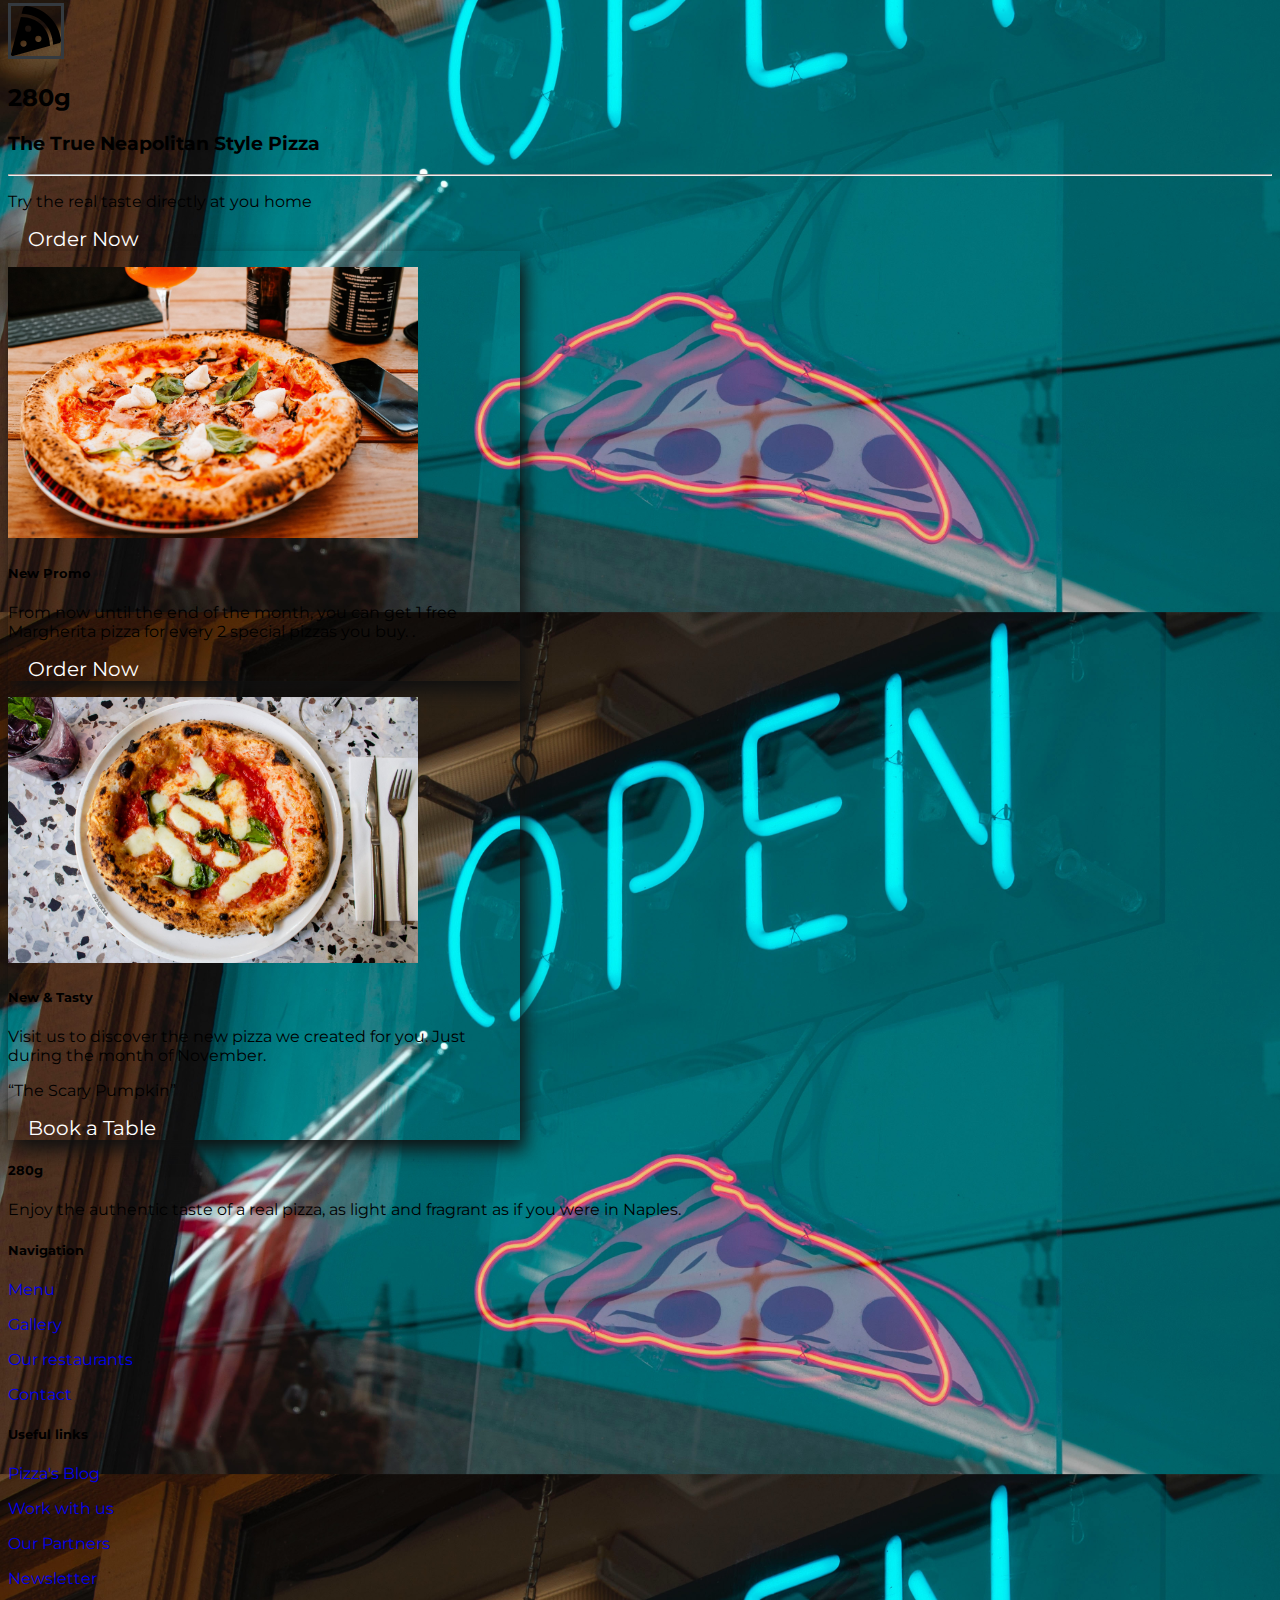
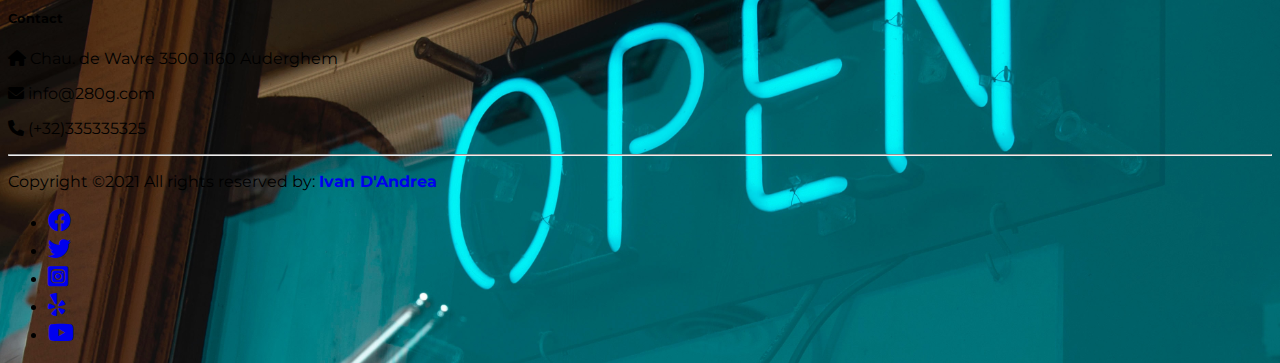
==== commit a7d92f41: "image format fixed" ====
--- a/index.html
+++ b/index.html
@@ -7,8 +7,7 @@
     <meta name="viewport" content="width=device-width, initial-scale=1">
 
     <!-- Bootstrap CSS -->
-    <link href="https://cdn.jsdelivr.net/npm/bootstrap@5.0.2/dist/css/bootstrap.min.css" rel="stylesheet"
-        integrity="sha384-EVSTQN3/azprG1Anm3QDgpJLIm9Nao0Yz1ztcQTwFspd3yD65VohhpuuCOmLASjC" crossorigin="anonymous">
+    <link href="https://cdn.jsdelivr.net/npm/bootstrap@5.0.2/dist/css/bootstrap.min.css" rel="stylesheet" integrity="sha384-EVSTQN3/azprG1Anm3QDgpJLIm9Nao0Yz1ztcQTwFspd3yD65VohhpuuCOmLASjC" crossorigin="anonymous">
     <link rel="stylesheet" href="./src/css/style.css">
     <!--font-awesome-->
     <link rel="stylesheet" href="https://cdnjs.cloudflare.com/ajax/libs/font-awesome/6.0.0-beta2/css/all.min.css">
@@ -18,220 +17,214 @@
 
 
 <body class=" back_image">
-<!--Navigation Bar-->
-<nav class="navbar  navbar-expand-lg navbar-light bg-dark sticky-top  mb-2 ">
-    <div class="container-fluid">
-        <a href="#" class="navbar-brand  mb-0 me-5 ml-5 h1 text-warning">
-            <img src="./src/img/pizza-slice-solid.svg" alt="Brand Logo"
-                class=" d-inline-block bg-warning align-self-center rounded-circle ">
-            280g
-        </a>
-        <button class="navbar-toggler nav-men" type="button" data-bs-toggle="collapse" data-bs-target="#navbarSupportedContent"
-            aria-controls="navbarSupportedContent" aria-expanded="false" aria-label="Toggle navigation">
+    <!--Navigation Bar-->
+    <nav class="navbar  navbar-expand-lg navbar-light bg-dark sticky-top  mb-2 ">
+        <div class="container-fluid">
+            <a href="#" class="navbar-brand  mb-0 me-5 ml-5 h1 text-warning">
+                <img src="./src/img/pizza-slice-solid.svg" alt="Brand Logo" class=" d-inline-block bg-warning align-self-center rounded-circle "> 280g
+            </a>
+            <button class="navbar-toggler nav-men" type="button" data-bs-toggle="collapse" data-bs-target="#navbarSupportedContent" aria-controls="navbarSupportedContent" aria-expanded="false" aria-label="Toggle navigation">
             <span class="navbar-toggler-icon"></span>
         </button>
-        <div class="collapse navbar-collapse navbar-centered " id="navbarSupportedContent">
-            <ul class="navbar-nav me-auto mb-2 mb-lg-0 m-lg-auto ">
-                <li class="nav-item p-2 link-menu ">
-                    <a class="nav-link text-white"  href="index.html">  Home</a>
-                </li>
-                <li class="nav-item p-2 link-menu ">
-                    <a class="nav-link text-white" href="menu.html">Menu</a>
-                </li>
-                <li class="nav-item p-2 link-menu ">
-                    <a class="nav-link text-white" href="gallery.html">Gallery</a>
-                </li>
-                <li class="nav-item p-2 link-menu ">
-                    <a class="nav-link text-white" href="restaurant.html">Restaurant</a>
-                </li>
-                <li class="nav-item p-2 link-menu ">
-                    <a class="nav-link text-white" href="contact.html">Contact</a>
-                </li>
-
-            </ul>
-            <ul class="list-unstyled list-inline">
-                <li class="list-inline-item">
-                    <a href="#" class="btn-floating btn-sm text-white" style="font-size: 23px;"><i
+            <div class="collapse navbar-collapse navbar-centered " id="navbarSupportedContent">
+                <ul class="navbar-nav me-auto mb-2 mb-lg-0 m-lg-auto ">
+                    <li class="nav-item p-2 link-menu ">
+                        <a class="nav-link text-white" href="index.html">  Home</a>
+                    </li>
+                    <li class="nav-item p-2 link-menu ">
+                        <a class="nav-link text-white" href="menu.html">Menu</a>
+                    </li>
+                    <li class="nav-item p-2 link-menu ">
+                        <a class="nav-link text-white" href="gallery.html">Gallery</a>
+                    </li>
+                    <li class="nav-item p-2 link-menu ">
+                        <a class="nav-link text-white" href="restaurant.html">Restaurant</a>
+                    </li>
+                    <li class="nav-item p-2 link-menu ">
+                        <a class="nav-link text-white" href="contact.html">Contact</a>
+                    </li>
+
+                </ul>
+                <ul class="list-unstyled list-inline">
+                    <li class="list-inline-item">
+                        <a href="#" class="btn-floating btn-sm text-white" style="font-size: 23px;"><i
                             class="fab fa-facebook"></i></a>
-                </li>
-                <li class="list-inline-item">
-                    <a href="#" class="btn-floating btn-sm text-white" style="font-size: 23px;"><i
+                    </li>
+                    <li class="list-inline-item">
+                        <a href="#" class="btn-floating btn-sm text-white" style="font-size: 23px;"><i
                             class="fab fa-twitter"></i></a>
-                </li>
-                <li class="list-inline-item">
-                    <a href="#" class="btn-floating btn-sm text-white" style="font-size: 23px;"><i
+                    </li>
+                    <li class="list-inline-item">
+                        <a href="#" class="btn-floating btn-sm text-white" style="font-size: 23px;"><i
                             class="fab fa-instagram-square"></i></a>
-                </li>
-                <li class="list-inline-item">
-                    <a href="#" class="btn-floating btn-sm text-white" style="font-size: 23px;"><i
+                    </li>
+                    <li class="list-inline-item">
+                        <a href="#" class="btn-floating btn-sm text-white" style="font-size: 23px;"><i
                             class="fab fa-yelp"></i></a>
-                </li>
-                <li class="list-inline-item">
-                    <a href="#" class="btn-floating btn-sm text-white" style="font-size: 23px;"><i
+                    </li>
+                    <li class="list-inline-item">
+                        <a href="#" class="btn-floating btn-sm text-white" style="font-size: 23px;"><i
                             class="fab fa-youtube"></i></a>
-                </li>
-            </ul>
+                    </li>
+                </ul>
+            </div>
+        </div>
+    </nav>
+    <!--Cover / Jumbotron-->
+    <div class="container-fluid bg-transparent ">
+        <div class="col-12 col-md-12 col-lg-12   bg-warning ">
+            <div class="h-100 p-5 text-dark   flex-column text-center">
+                <img src="./src/img/pizza-slice-solid.svg " id="logo" class="rounded-circle border-dark" alt="Brand Logo">
+                <br>
+                <h2>280g </h2>
+                <h3>The True Neapolitan Style Pizza</h3>
+                <hr class="my-4">
+
+                <p>Try the real taste directly at you home</p>
+                <a href="#" class="btn btn-dark link-menu">Order Now</a>
+            </div>
         </div>
     </div>
-</nav>
-<!--Cover / Jumbotron-->
-<div class="container-fluid bg-transparent ">
-    <div class="col-12 col-md-12 col-lg-12   bg-warning ">
-        <div class="h-100 p-5 text-dark   flex-column text-center">
-            <img src="./src/img/pizza-slice-solid.svg " id="logo" class="rounded-circle border-dark" alt="Brand Logo">
-            <br>
-        <h2>280g </h2>
-        <h3>The True Neapolitan Style Pizza</h3>
-        <hr class="my-4">
-        
-        <p>Try the real taste directly at you home</p>
-        <a href="#" class="btn btn-dark link-menu">Order Now</a>
-    </div>
-</div>
-</div>
-
-
-
-<!--Poster container-->
-<div class="container justify-content-md-center justify-content-lg-center">
-    <div class="row justify-content-between justify-content-md-between  justify-content-sm-center  justify-content-xxl-between m-4 mb-3" >
-            
-        <div class="card  bg-warning shadowcard pt-4 pb-4 mb-4" style="width: 32rem;">
-            <img class="card-img img-fluid cardimg" src="./src/img/pizzagood.jpg"  alt="Card image cap">
+
+
+
+    <!--Poster container-->
+    <div class="container justify-content-md-center justify-content-lg-center">
+        <div class="row justify-content-between justify-content-md-between  justify-content-sm-center  justify-content-xxl-between m-4 mb-3">
+
+            <div class="card  bg-warning shadowcard pt-4 pb-4 mb-4" style="width: 32rem;">
+                <img class="card-img img-fluid cardimg" src="./src/img/pizzagood_low.jpg" alt="Card image cap">
                 <div class="card-body text-center">
                     <h5 class="card-title">New Promo</h5>
                     <p class="card-text text-dark">From now until the end of the month, you can get 1 free Margherita pizza for every 2 special pizzas you buy. .</p>
                     <a href="#" class="btn btn-dark link-menu ">Order Now</a>
                 </div>
             </div>
-        
-    
+
+
             <!--Card-->
             <div class="card bg-warning shadowcard pt-4 pb-4 mb-4" style="width: 32rem;">
-                <img class="card-img img-fluid cardimg" src="./src/img/pizza_spec.jpg"  alt="Card image cap">
-                    <div class="card-body text-center">
-                        <h5 class="card-title">New & Tasty</h5>
-                        <p class="card-text">Visit us to discover the new pizza we created for you. Just during the month of November.<p>
-                        <p> <q>The Scary Pumpkin</q></p>
-                        <a href="#" class="btn btn-dark link-menu ">Book a Table</a>
+                <img class="card-img img-fluid cardimg" src="./src/img/pizza_spec_low.jpg" alt="Card image cap">
+                <div class="card-body text-center">
+                    <h5 class="card-title">New & Tasty</h5>
+                    <p class="card-text">Visit us to discover the new pizza we created for you. Just during the month of November.
+                        <p>
+                            <p> <q>The Scary Pumpkin</q></p>
+                            <a href="#" class="btn btn-dark link-menu ">Book a Table</a>
+                </div>
+            </div>
+
+        </div>
+    </div>
+
+
+    <!--Footer-->
+    <footer class="bg-dark text-white pt-5 pb-4">
+        <div class="container text-center text-md-left">
+            <div class="row text-center text-md-left">
+                <!--Footer title-->
+                <div class="col-md-3 col-lg-3 col-xl-3 mx-auto ">
+                    <h5 class=" mb-4 font-weight-bold text-warning">280g</h5>
+                    <p>Enjoy the authentic taste of a real pizza, as light and fragrant as if you were in Naples. </p>
+                </div>
+                <!--Footer navigation-->
+                <div class="col-md-2 col-lg-2 col-xl-2 mx-auto ">
+                    <h5 class="text-uppercase mb-4 font-weight-bold text-warning">Navigation</h5>
+                    <p>
+                        <a href="menu.html" class="text-white" style="text-decoration: none;"> Menu</a>
+                    </p>
+                    <p>
+                        <a href="gallery.html" class="text-white" style="text-decoration: none;"> Gallery</a>
+                    </p>
+                    <p>
+                        <a href="restaurant.html" class="text-white" style="text-decoration: none;"> Our restaurants</a>
+                    </p>
+                    <p>
+                        <a href="contact.html" class="text-white" style="text-decoration: none;"> Contact</a>
+                    </p>
+                </div>
+                <!--Footer useful links-->
+                <div class="col-md-3 col-lg-2 col-xl-2 mx-auto ">
+                    <h5 class="text-uppercase mb-4 font-weight-bold text-warning">Useful links</h5>
+                    <p>
+                        <a href="#" class="text-white" style="text-decoration: none;"> Pizza's Blog</a>
+                    </p>
+                    <p>
+                        <a href="#" class="text-white" style="text-decoration: none;"> Work with us</a>
+                    </p>
+                    <p>
+                        <a href="#" class="text-white" style="text-decoration: none;">Our Partners</a>
+                    </p>
+                    <p>
+                        <a href="#" class="text-white" style="text-decoration: none;">Newsletter</a>
+                    </p>
+                </div>
+                <!--Footer contact-->
+                <div class="col-md-4 col-lg-3 col-xl-3 mx-auto ">
+                    <h5 class="text-uppercase mb-4 font-weight-bold text-warning"> Contact</h5>
+                    <p>
+                        <i class="fas fa-home mr-3"></i> Chau. de Wavre 3500 1160 Auderghem
+                    </p>
+                    <p>
+                        <i class="fas fa-envelope mr-3"></i> info@280g.com
+                    </p>
+                    <p>
+                        <i class="fas fa-phone mr-3"></i> (+32)335335325
+                    </p>
+                </div>
+            </div>
+
+            <hr class="mb-4">
+            <!--Spacing-->
+            <!--Copyright-->
+            <div class="row align-items-center">
+                <div class="col-md-7 col-lg-8">
+                    <p> Copyright ©2021 All rights reserved by:
+                        <a href="#" style="text-decoration: none;">
+                            <strong class="text-warning">Ivan D'Andrea</strong>
+                        </a>
+                    </p>
+                </div>
+                <!--Footer Social-->
+                <div class="col-md-5 col-lg-4">
+                    <div class="text-center text-md-right">
+                        <ul class="list-unstyled list-inline">
+                            <li class="list-inline-item">
+                                <a href="#" class="btn-floating btn-sm text-white" style="font-size: 23px;"><i
+                                    class="fab fa-facebook"></i></a>
+                            </li>
+                            <li class="list-inline-item">
+                                <a href="#" class="btn-floating btn-sm text-white" style="font-size: 23px;"><i
+                                    class="fab fa-twitter"></i></a>
+                            </li>
+                            <li class="list-inline-item">
+                                <a href="#" class="btn-floating btn-sm text-white" style="font-size: 23px;"><i
+                                    class="fab fa-instagram-square"></i></a>
+                            </li>
+                            <li class="list-inline-item">
+                                <a href="#" class="btn-floating btn-sm text-white" style="font-size: 23px;"><i
+                                    class="fab fa-yelp"></i></a>
+                            </li>
+                            <li class="list-inline-item">
+                                <a href="#" class="btn-floating btn-sm text-white" style="font-size: 23px;"><i
+                                    class="fab fa-youtube"></i></a>
+                            </li>
+                        </ul>
+
                     </div>
-                </div>
-            
-    </div>
-</div>
-
-
-<!--Footer-->
-<footer class="bg-dark text-white pt-5 pb-4">
-    <div class="container text-center text-md-left">
-        <div class="row text-center text-md-left">
-            <!--Footer title-->
-            <div class="col-md-3 col-lg-3 col-xl-3 mx-auto ">
-                <h5 class=" mb-4 font-weight-bold text-warning">280g</h5>
-                <p>Enjoy the authentic taste of a real pizza, as light and fragrant as if you were in Naples. </p>
-            </div>
-            <!--Footer navigation-->
-            <div class="col-md-2 col-lg-2 col-xl-2 mx-auto ">
-                <h5 class="text-uppercase mb-4 font-weight-bold text-warning">Navigation</h5>
-                <p>
-                    <a href="menu.html" class="text-white" style="text-decoration: none;"> Menu</a>
-                </p>
-                <p>
-                    <a href="gallery.html" class="text-white" style="text-decoration: none;"> Gallery</a>
-                </p>
-                <p>
-                    <a href="restaurant.html" class="text-white" style="text-decoration: none;"> Our restaurants</a>
-                </p>
-                <p>
-                    <a href="contact.html" class="text-white" style="text-decoration: none;"> Contact</a>
-                </p>
-            </div>
-            <!--Footer useful links-->
-            <div class="col-md-3 col-lg-2 col-xl-2 mx-auto ">
-                <h5 class="text-uppercase mb-4 font-weight-bold text-warning">Useful links</h5>
-                <p>
-                    <a href="#" class="text-white" style="text-decoration: none;"> Pizza's Blog</a>
-                </p>
-                <p>
-                    <a href="#" class="text-white" style="text-decoration: none;"> Work with us</a>
-                </p>
-                <p>
-                    <a href="#" class="text-white" style="text-decoration: none;">Our Partners</a>
-                </p>
-                <p>
-                    <a href="#" class="text-white" style="text-decoration: none;">Newsletter</a>
-                </p>
-            </div>
-            <!--Footer contact-->
-            <div class="col-md-4 col-lg-3 col-xl-3 mx-auto ">
-                <h5 class="text-uppercase mb-4 font-weight-bold text-warning"> Contact</h5>
-                <p>
-                    <i class="fas fa-home mr-3"></i> Chau. de Wavre 3500 1160 Auderghem
-                </p>
-                <p>
-                    <i class="fas fa-envelope mr-3"></i> info@280g.com
-                </p>
-                <p>
-                    <i class="fas fa-phone mr-3"></i> (+32)335335325
-                </p>
-            </div>
-        </div>
-
-        <hr class="mb-4">
-        <!--Spacing-->
-        <!--Copyright-->
-        <div class="row align-items-center">
-            <div class="col-md-7 col-lg-8">
-                <p> Copyright ©2021 All rights reserved by:
-                    <a href="#" style="text-decoration: none;">
-                        <strong class="text-warning">Ivan D'Andrea</strong>
-                    </a>
-                </p>
-            </div>
-            <!--Footer Social-->
-            <div class="col-md-5 col-lg-4">
-                <div class="text-center text-md-right">
-                    <ul class="list-unstyled list-inline">
-                        <li class="list-inline-item">
-                            <a href="#" class="btn-floating btn-sm text-white" style="font-size: 23px;"><i
-                                    class="fab fa-facebook"></i></a>
-                        </li>
-                        <li class="list-inline-item">
-                            <a href="#" class="btn-floating btn-sm text-white" style="font-size: 23px;"><i
-                                    class="fab fa-twitter"></i></a>
-                        </li>
-                        <li class="list-inline-item">
-                            <a href="#" class="btn-floating btn-sm text-white" style="font-size: 23px;"><i
-                                    class="fab fa-instagram-square"></i></a>
-                        </li>
-                        <li class="list-inline-item">
-                            <a href="#" class="btn-floating btn-sm text-white" style="font-size: 23px;"><i
-                                    class="fab fa-yelp"></i></a>
-                        </li>
-                        <li class="list-inline-item">
-                            <a href="#" class="btn-floating btn-sm text-white" style="font-size: 23px;"><i
-                                    class="fab fa-youtube"></i></a>
-                        </li>
-                    </ul>
-
-                </div>
-
-            </div>
-
-        </div>
-
-    </div>
-
-</footer>
-
-
-<!--  Popper and Bootstrap JS -->
-<script src="https://cdn.jsdelivr.net/npm/@popperjs/core@2.9.2/dist/umd/popper.min.js"
-    integrity="sha384-IQsoLXl5PILFhosVNubq5LC7Qb9DXgDA9i+tQ8Zj3iwWAwPtgFTxbJ8NT4GN1R8p"
-    crossorigin="anonymous"></script>
-<script src="https://cdn.jsdelivr.net/npm/bootstrap@5.0.2/dist/js/bootstrap.min.js"
-    integrity="sha384-cVKIPhGWiC2Al4u+LWgxfKTRIcfu0JTxR+EQDz/bgldoEyl4H0zUF0QKbrJ0EcQF"
-    crossorigin="anonymous"></script>
+
+                </div>
+
+            </div>
+
+        </div>
+
+    </footer>
+
+
+    <!--  Popper and Bootstrap JS -->
+    <script src="https://cdn.jsdelivr.net/npm/@popperjs/core@2.9.2/dist/umd/popper.min.js" integrity="sha384-IQsoLXl5PILFhosVNubq5LC7Qb9DXgDA9i+tQ8Zj3iwWAwPtgFTxbJ8NT4GN1R8p" crossorigin="anonymous"></script>
+    <script src="https://cdn.jsdelivr.net/npm/bootstrap@5.0.2/dist/js/bootstrap.min.js" integrity="sha384-cVKIPhGWiC2Al4u+LWgxfKTRIcfu0JTxR+EQDz/bgldoEyl4H0zUF0QKbrJ0EcQF" crossorigin="anonymous"></script>
 </body>
 
 </html>--- a/src/css/style.css
+++ b/src/css/style.css
@@ -54,6 +54,17 @@
     height: 60%;
 }
 
+.galleryimg {
+    align-self: center;
+    width: 80%;
+    height: 100%;
+}
+
+.cornice {
+    padding-top: 2%;
+    padding-bottom: 2%;
+}
+
 
 /* Menu Section */
 
@@ -61,6 +72,7 @@
     border-bottom: 3px solid #343a40;
     margin-bottom: 36px;
     padding-bottom: 10px;
+    padding-top: 10px;
 }
 
 .menu-block {
@@ -72,6 +84,7 @@
     border-bottom: 3px solid #343a40;
     margin-bottom: 36px;
     padding-bottom: 10px;
+    padding-top: 10px;
 }
 
 .menu-content {
@@ -81,6 +94,7 @@
 
 .menu-section {
     margin-left: 20px;
+    padding-left: 15px;
 }
 
 .dish-content {
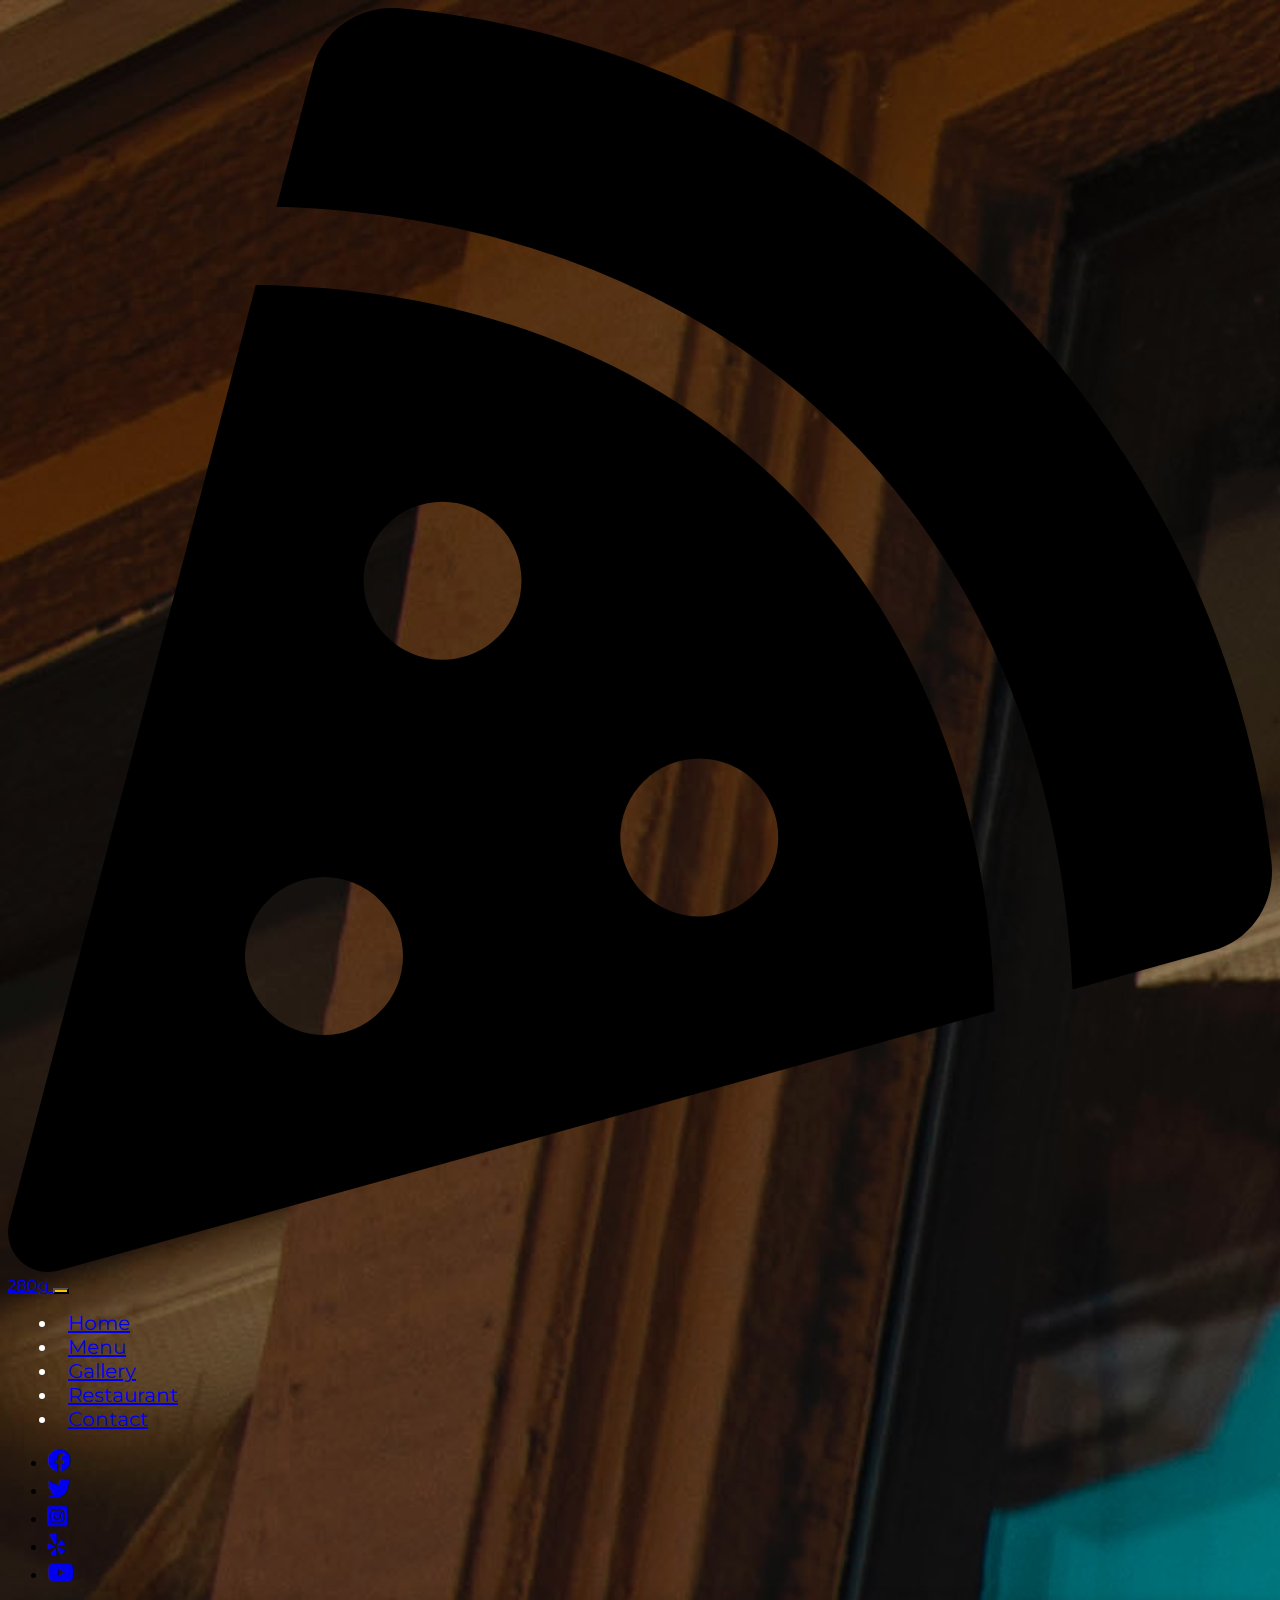
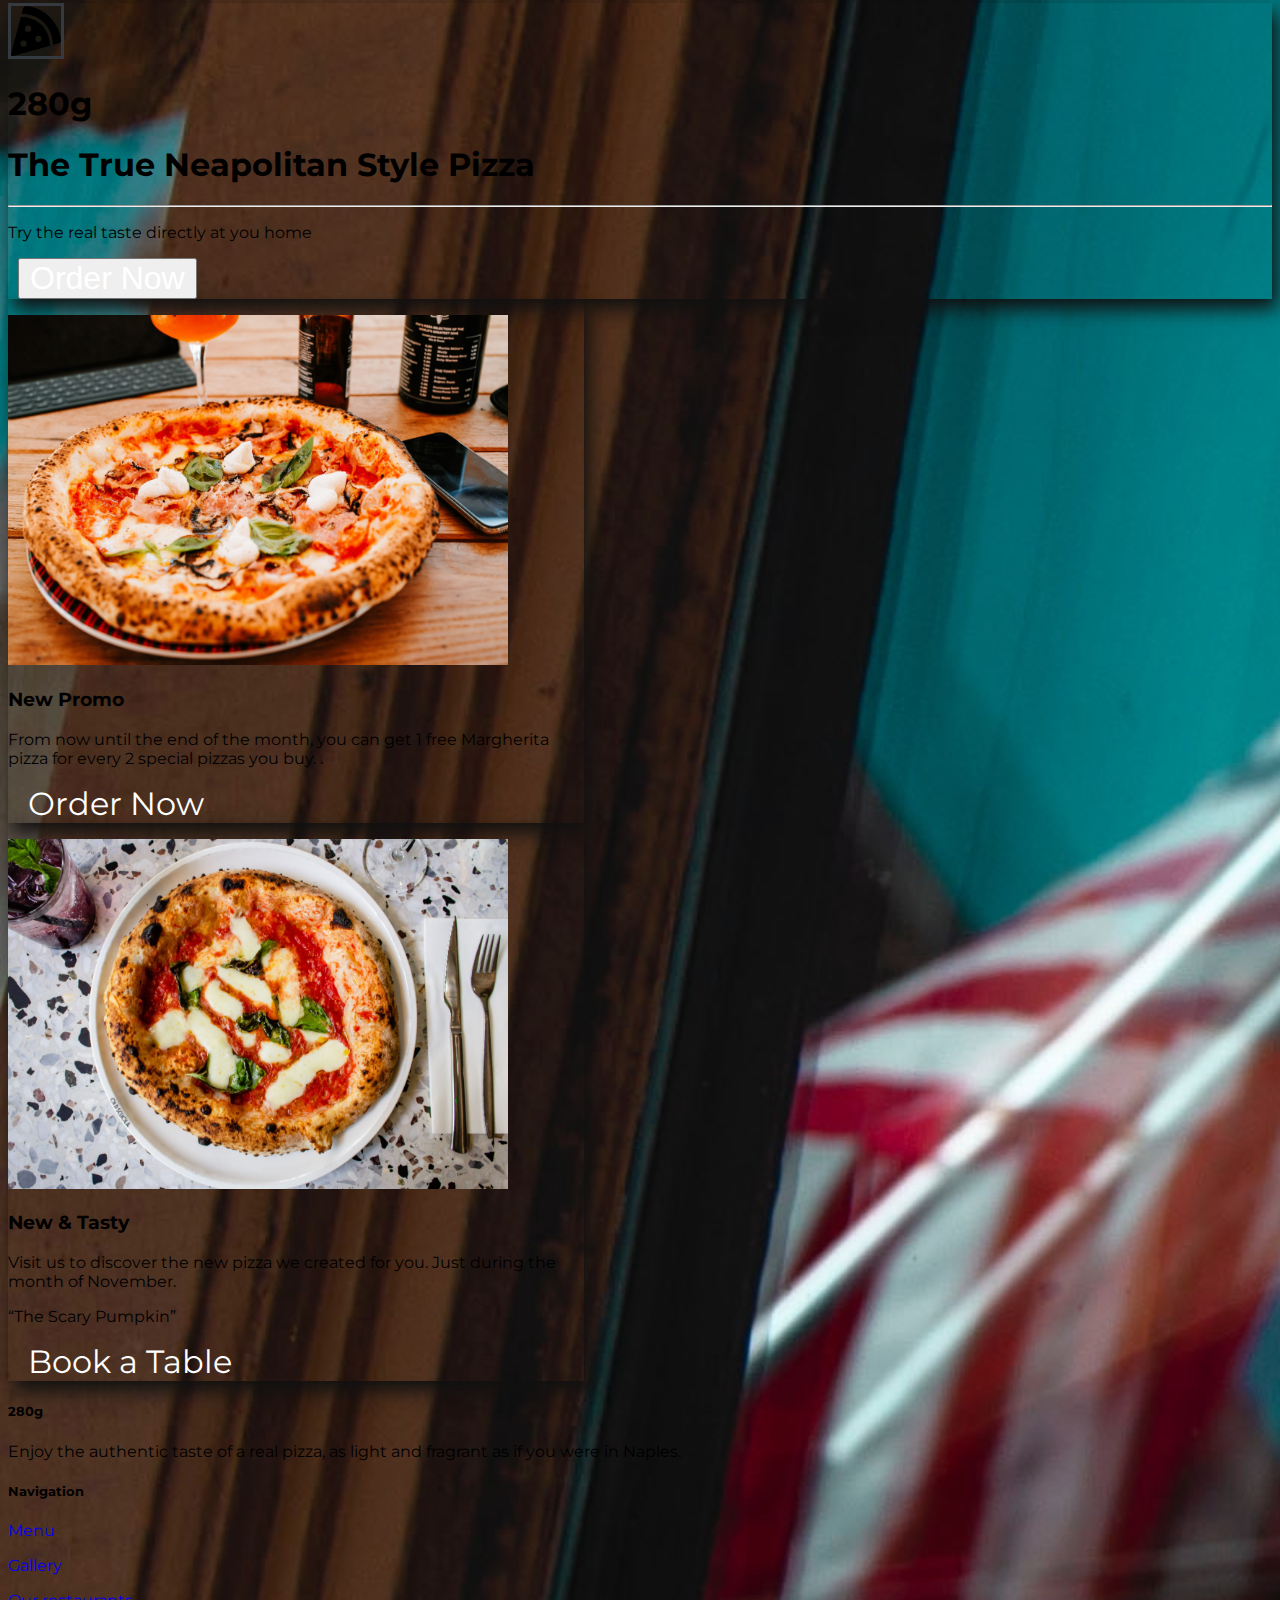
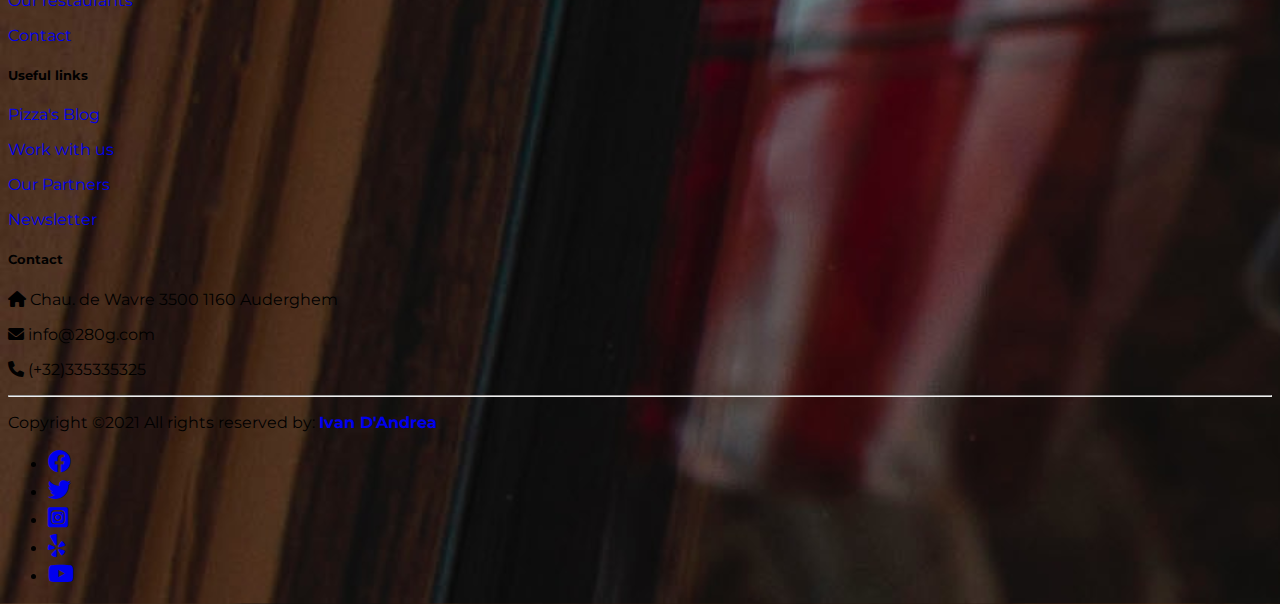
==== commit f13052c8: "COntact section added" ====
--- a/index.html
+++ b/index.html
@@ -72,16 +72,15 @@
     </nav>
     <!--Cover / Jumbotron-->
     <div class="container-fluid bg-transparent ">
-        <div class="col-12 col-md-12 col-lg-12   bg-warning ">
+        <div class="col-12 col-md-12 col-lg-12   bg-warning shadowed">
             <div class="h-100 p-5 text-dark   flex-column text-center">
                 <img src="./src/img/pizza-slice-solid.svg " id="logo" class="rounded-circle border-dark" alt="Brand Logo">
                 <br>
-                <h2>280g </h2>
-                <h3>The True Neapolitan Style Pizza</h3>
+                <h1>280g </h2>
+                <h1>The True Neapolitan Style Pizza</h3>
                 <hr class="my-4">
-
-                <p>Try the real taste directly at you home</p>
-                <a href="#" class="btn btn-dark link-menu">Order Now</a>
+                <p  class="fs-3">Try the real taste directly at you home</p>
+                <button type ="button"  class="btn btn-lg btn-dark link-button">Order Now</button>
             </div>
         </div>
     </div>
@@ -92,25 +91,25 @@
     <div class="container justify-content-md-center justify-content-lg-center">
         <div class="row justify-content-between justify-content-md-between  justify-content-sm-center  justify-content-xxl-between m-4 mb-3">
 
-            <div class="card  bg-warning shadowcard pt-4 pb-4 mb-4" style="width: 32rem;">
+            <div class="card  bg-warning shadowcard pt-4 pb-4 mb-4" style="width: 36rem;">
                 <img class="card-img img-fluid cardimg" src="./src/img/pizzagood_low.jpg" alt="Card image cap">
                 <div class="card-body text-center">
-                    <h5 class="card-title">New Promo</h5>
+                    <h3 class="card-title">New Promo</h3>
                     <p class="card-text text-dark">From now until the end of the month, you can get 1 free Margherita pizza for every 2 special pizzas you buy. .</p>
-                    <a href="#" class="btn btn-dark link-menu ">Order Now</a>
+                    <a href="#" class="btn btn-dark link-button ">Order Now</a>
                 </div>
             </div>
 
 
             <!--Card-->
-            <div class="card bg-warning shadowcard pt-4 pb-4 mb-4" style="width: 32rem;">
+            <div class="card bg-warning shadowcard pt-4 pb-4 mb-4" style="width: 36rem;">
                 <img class="card-img img-fluid cardimg" src="./src/img/pizza_spec_low.jpg" alt="Card image cap">
                 <div class="card-body text-center">
-                    <h5 class="card-title">New & Tasty</h5>
+                    <h3 class="card-title">New & Tasty</h3>
                     <p class="card-text">Visit us to discover the new pizza we created for you. Just during the month of November.
                         <p>
                             <p> <q>The Scary Pumpkin</q></p>
-                            <a href="#" class="btn btn-dark link-menu ">Book a Table</a>
+                            <a href="#" class="btn btn-dark link-button ">Book a Table</a>
                 </div>
             </div>
 
--- a/src/css/style.css
+++ b/src/css/style.css
@@ -4,6 +4,37 @@
     height: 220px;
 }
 
+
+/*Pagination Override*/
+
+.pagination>li>a {
+    background-color: #343a40;
+    color: #ffc107;
+}
+
+.pagination>li>a:focus,
+.pagination>li>a:hover,
+.pagination>li>span:focus,
+.pagination>li>span:hover {
+    color: #5a5a5a;
+    background-color: #eee;
+    border-color: #ddd;
+}
+
+.pagination>.active>a {
+    color: white;
+    background-color: #ffc107 !Important;
+    border: solid 1px #ffc107 !Important;
+}
+
+.pagination>.active>a:hover {
+    background-color: #ffc107 !Important;
+    border: solid 1px #ffc107;
+}
+
+
+/* General */
+
 body {
     font-family: 'Montserrat', sans-serif;
     font-size: 1rem;
@@ -12,7 +43,8 @@
 .back_image {
     background-image: url("../img/bckimg.jpg");
     background-position: left;
-    background-size: contain;
+    /* background-size: contain; */
+    background-size: cover;
 }
 
 .link-menu {
@@ -29,6 +61,20 @@
     color: #343a40;
     border-radius: 5px;
 }
+.link-button {
+    transition: 0.4s;
+    color: #ffffff;
+    font-size: 32px;
+    text-decoration: none;
+    padding: 0 10px;
+    margin: 0 10px;
+}
+
+.link-button:hover {
+    background-color: #ffc107;
+    color: #343a40;
+    border-radius: 5px;
+}
 
 #logo {
     width: 50px;
@@ -47,17 +93,35 @@
     box-shadow: 5px 10px 18px #111111;
 }
 
+.shadowed {
+    box-shadow: 5px 10px 18px #111111;
+}
+
 .cardimg {
     align-self: center;
     padding-top: 16px;
-    width: 80%;
-    height: 60%;
+    width: 500px;
+    height: 350px;
 }
 
 .galleryimg {
+    border: 2px solid #343a40;
+    background-color: #ffc107;
     align-self: center;
-    width: 80%;
-    height: 100%;
+    width: 350px;
+    height: 500px;
+    box-shadow: 5px 10px 18px #111111;
+    margin: 5px;
+}
+
+.galleryimg_hori {
+    border: 2px solid #343a40;
+    background-color: #ffc107;
+    align-self: center;
+    width: 500px;
+    height: 350px;
+    box-shadow: 5px 10px 18px #111111;
+    margin: 5px;
 }
 
 .cornice {
@@ -93,8 +157,8 @@
 }
 
 .menu-section {
-    margin-left: 20px;
-    padding-left: 15px;
+    margin: 20px;
+    padding: 15px;
 }
 
 .dish-content {
@@ -103,7 +167,7 @@
 }
 
 .dish-element {
-    font-size: 12px;
+    font-size: 10px;
     text-transform: uppercase;
     display: block;
     width: 210px;
@@ -121,4 +185,18 @@
     text-align: left;
     margin-top: 10px;
     font-size: 18px;
+}
+
+
+/*Restaurants Section*/
+
+.article_title {
+    border-bottom: 3px solid #343a40;
+    margin-bottom: 36px;
+    padding-bottom: 10px;
+    padding-top: 10px;
+}
+
+.article_cont {
+    font-size: medium;
 }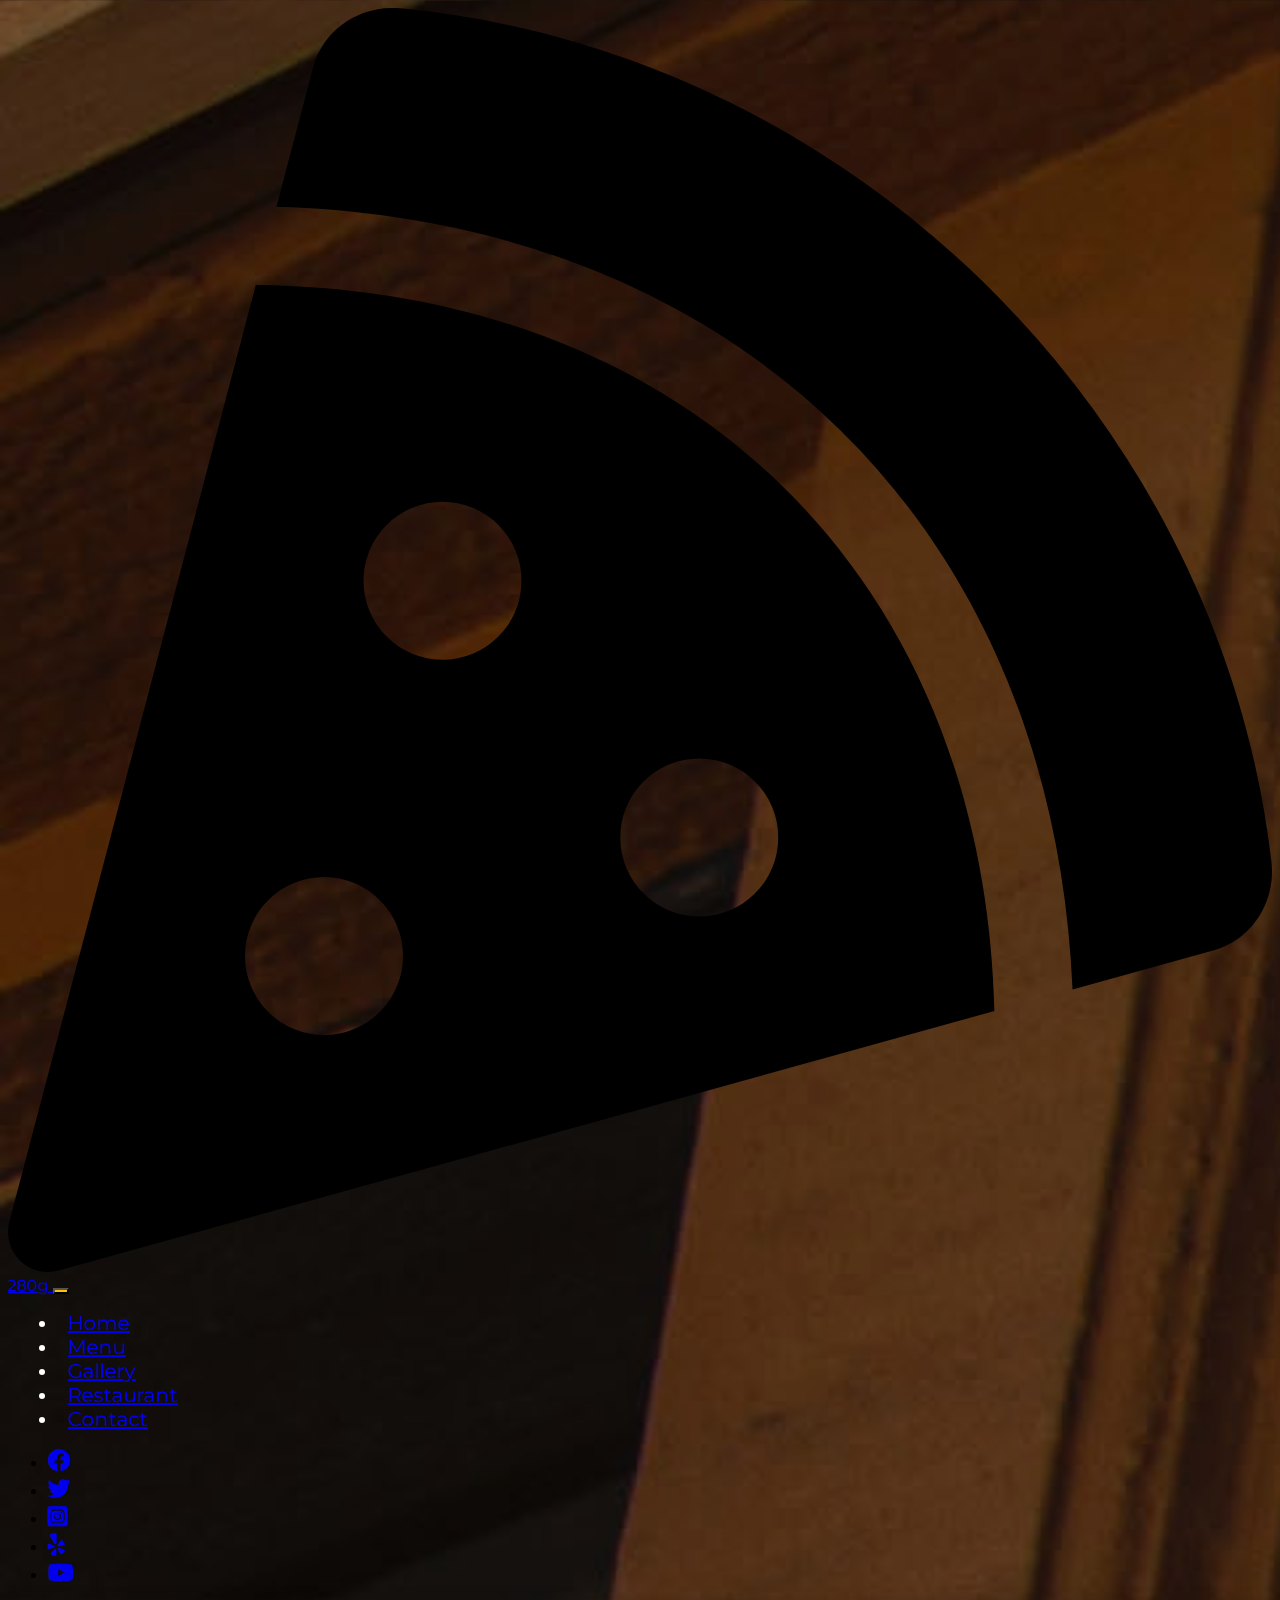
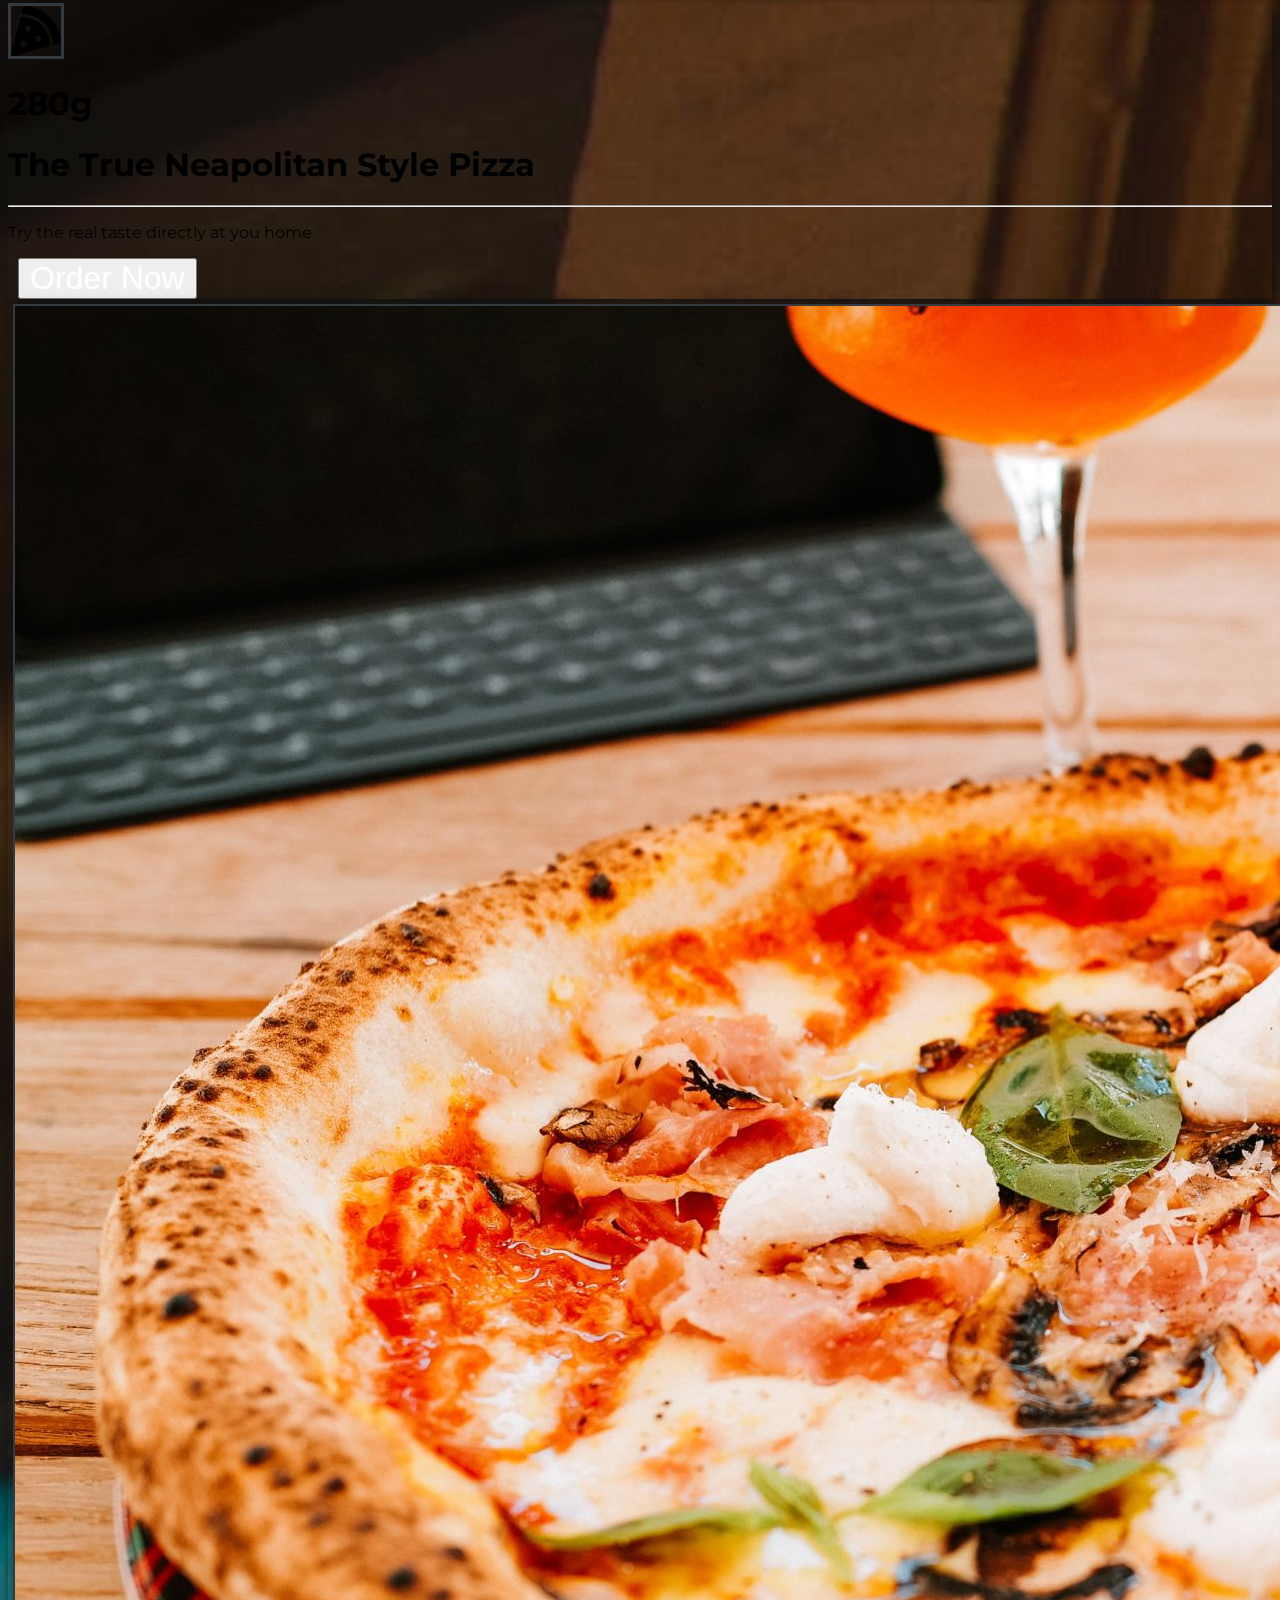
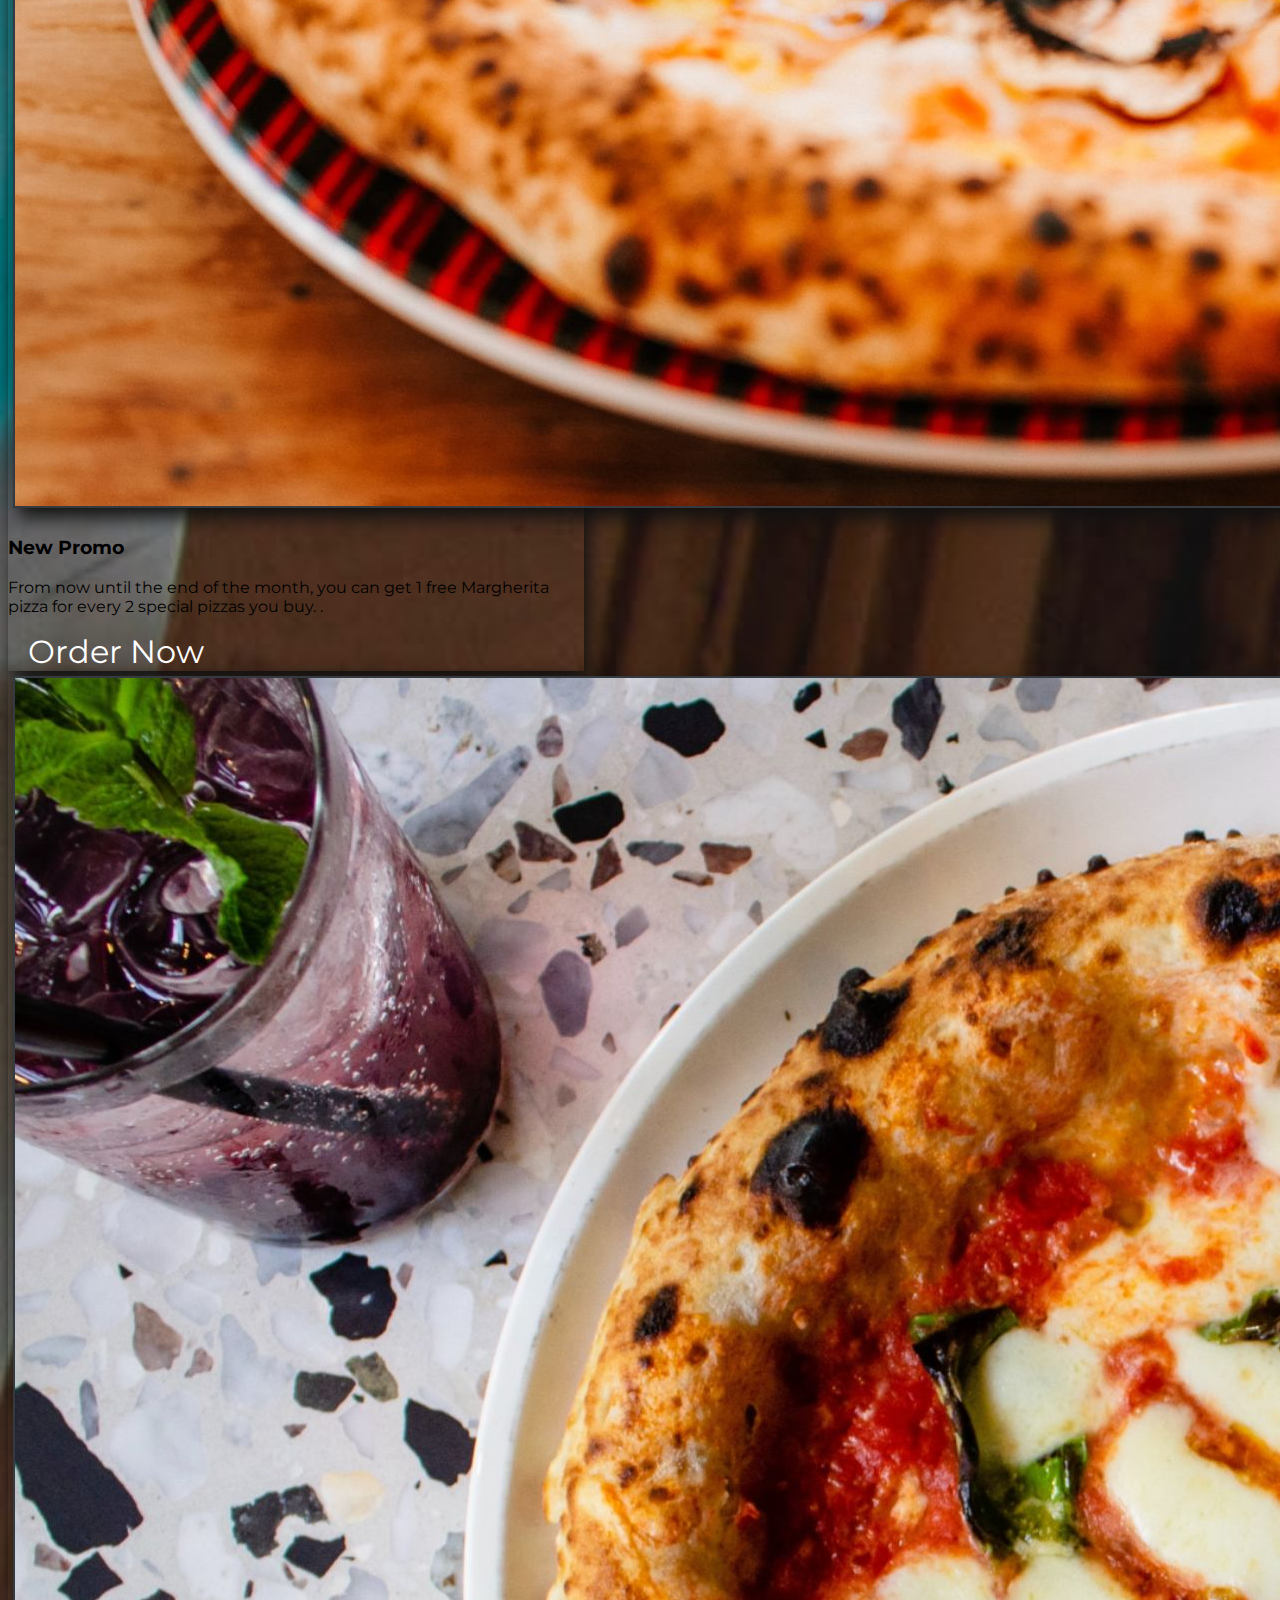
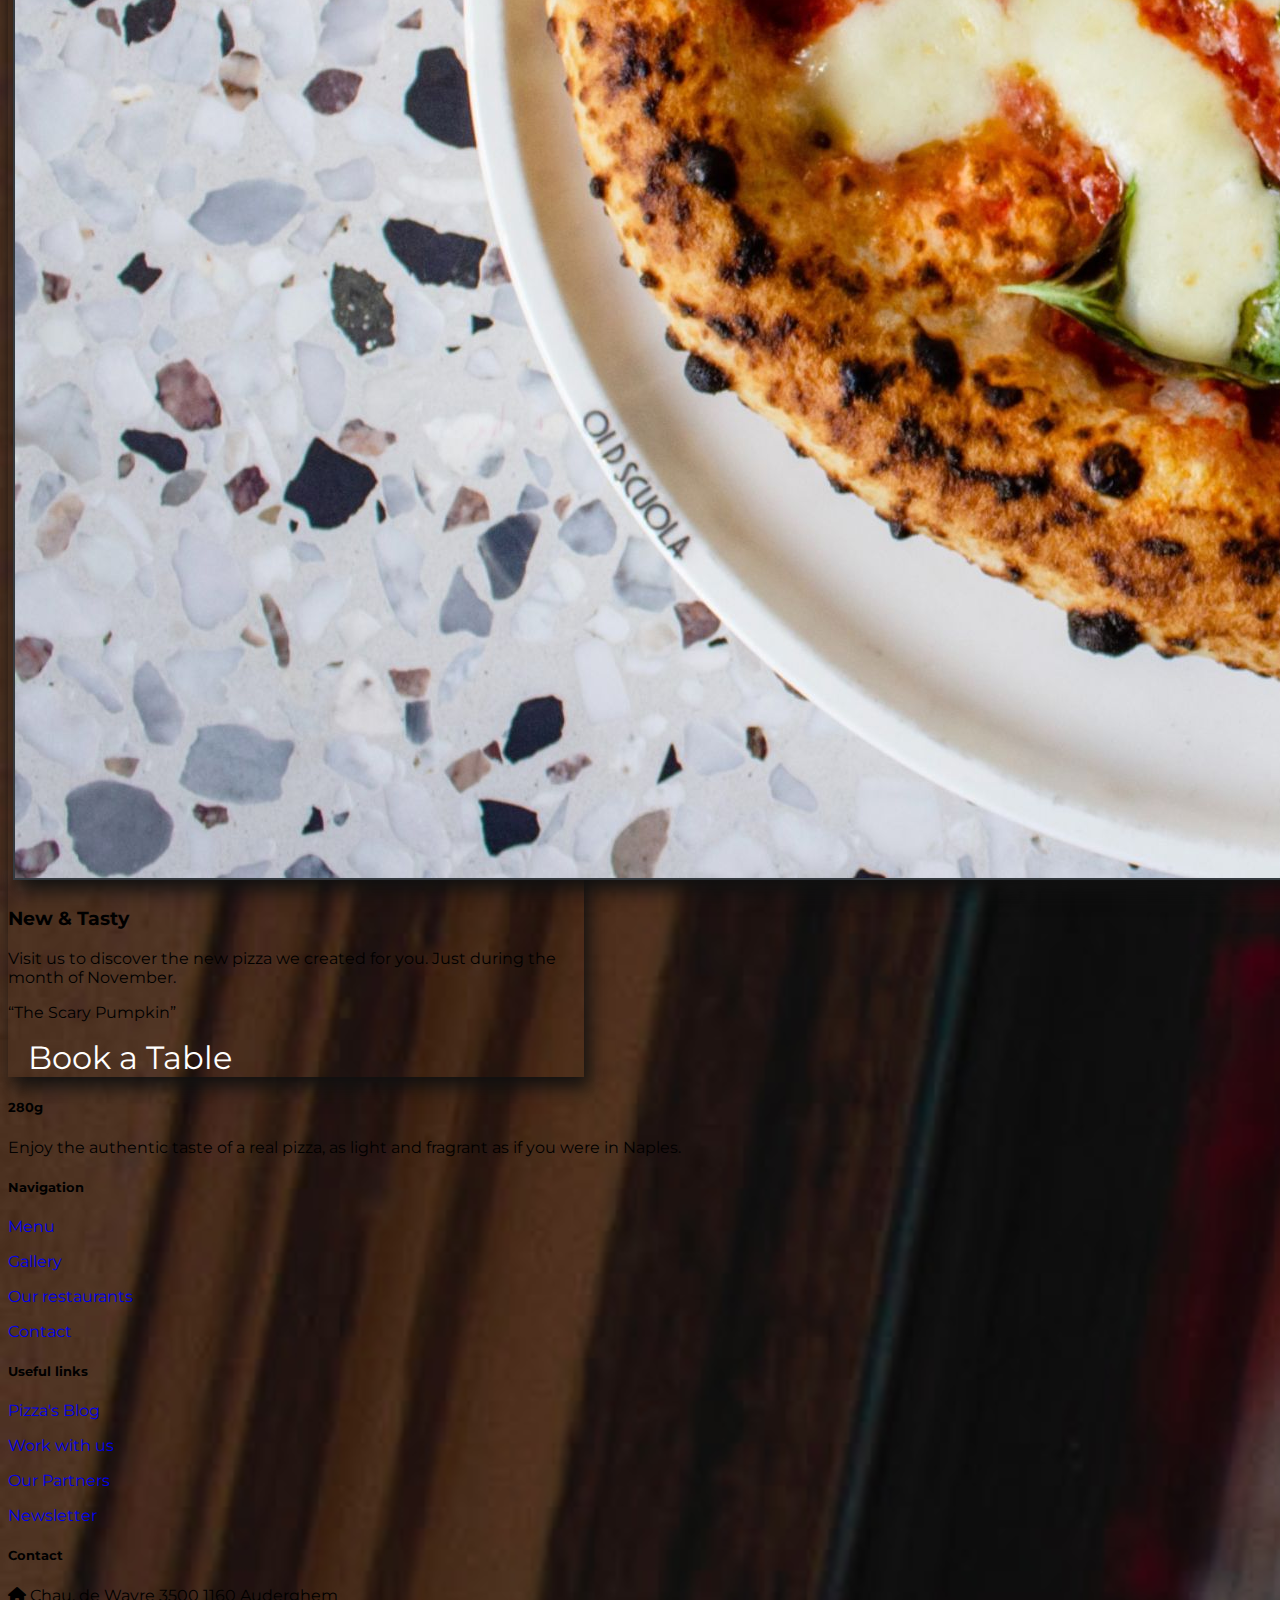
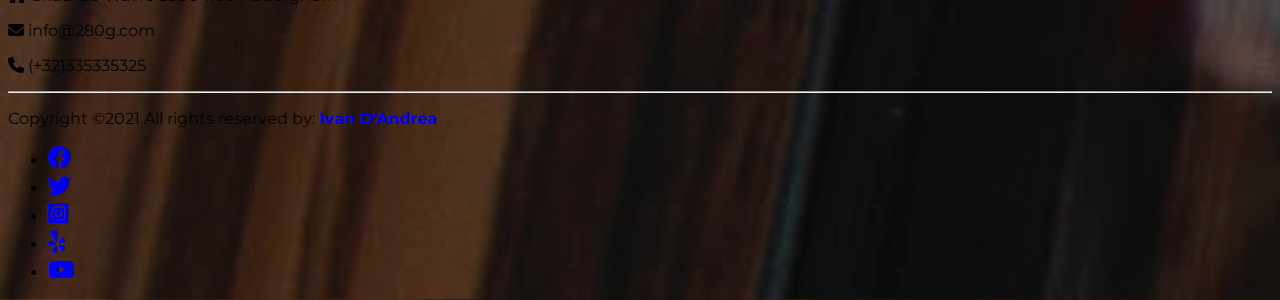
==== commit 0964c6e5: "posterimage fixed" ====
--- a/index.html
+++ b/index.html
@@ -92,7 +92,7 @@
         <div class="row justify-content-between justify-content-md-between  justify-content-sm-center  justify-content-xxl-between m-4 mb-3">
 
             <div class="card  bg-warning shadowcard pt-4 pb-4 mb-4" style="width: 36rem;">
-                <img class="card-img img-fluid cardimg" src="./src/img/pizzagood_low.jpg" alt="Card image cap">
+                <img class="card-img img-fluid posterimg" src="./src/img/pizzagood_low.jpg" alt="Card image cap">
                 <div class="card-body text-center">
                     <h3 class="card-title">New Promo</h3>
                     <p class="card-text text-dark">From now until the end of the month, you can get 1 free Margherita pizza for every 2 special pizzas you buy. .</p>
@@ -103,7 +103,7 @@
 
             <!--Card-->
             <div class="card bg-warning shadowcard pt-4 pb-4 mb-4" style="width: 36rem;">
-                <img class="card-img img-fluid cardimg" src="./src/img/pizza_spec_low.jpg" alt="Card image cap">
+                <img class="card-img  img-fluid posterimg" src="./src/img/pizza_spec_low.jpg" alt="Card image cap">
                 <div class="card-body text-center">
                     <h3 class="card-title">New & Tasty</h3>
                     <p class="card-text">Visit us to discover the new pizza we created for you. Just during the month of November.
--- a/src/css/style.css
+++ b/src/css/style.css
@@ -113,6 +113,14 @@
     box-shadow: 5px 10px 18px #111111;
     margin: 5px;
 }
+.posterimg {
+    border: 2px solid #343a40;
+    background-color: #ffc107;
+    box-shadow: 5px 10px 18px #111111;
+    margin: 5px;
+
+
+}
 
 .galleryimg_hori {
     border: 2px solid #343a40;
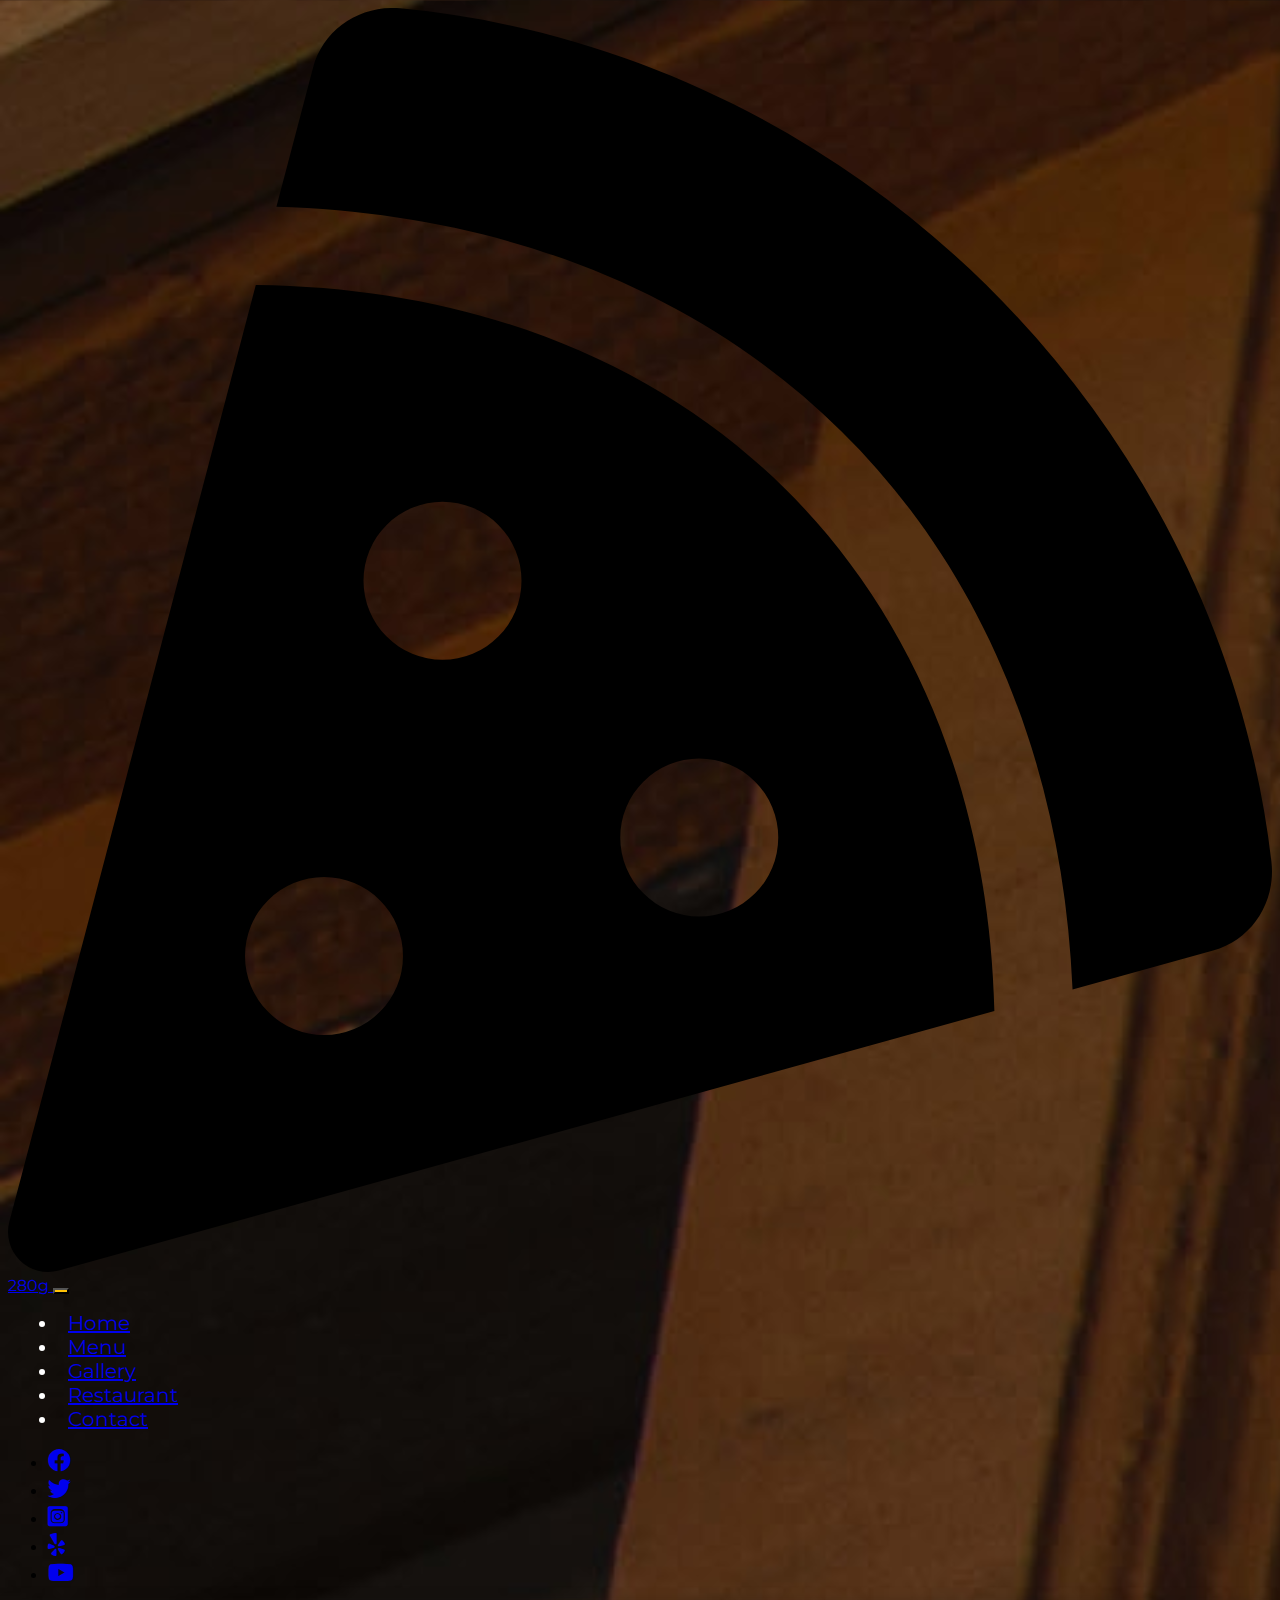
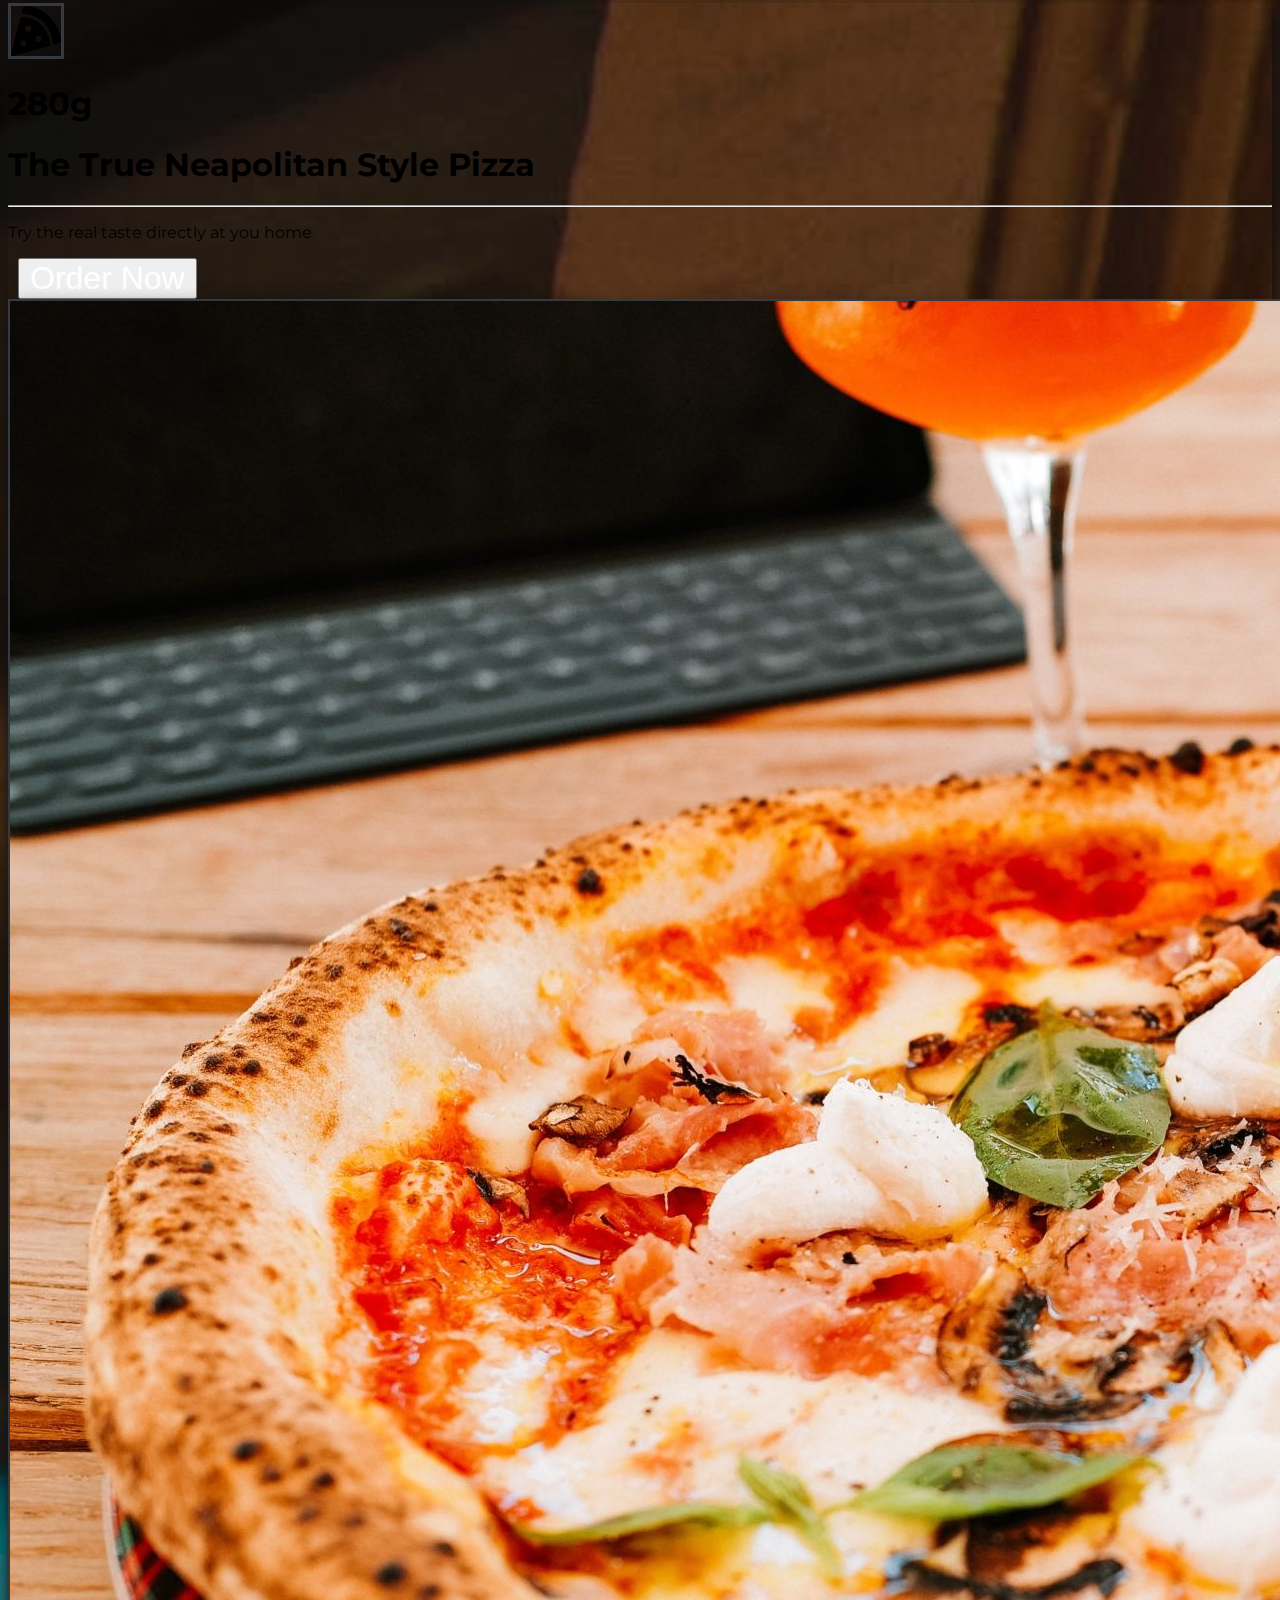
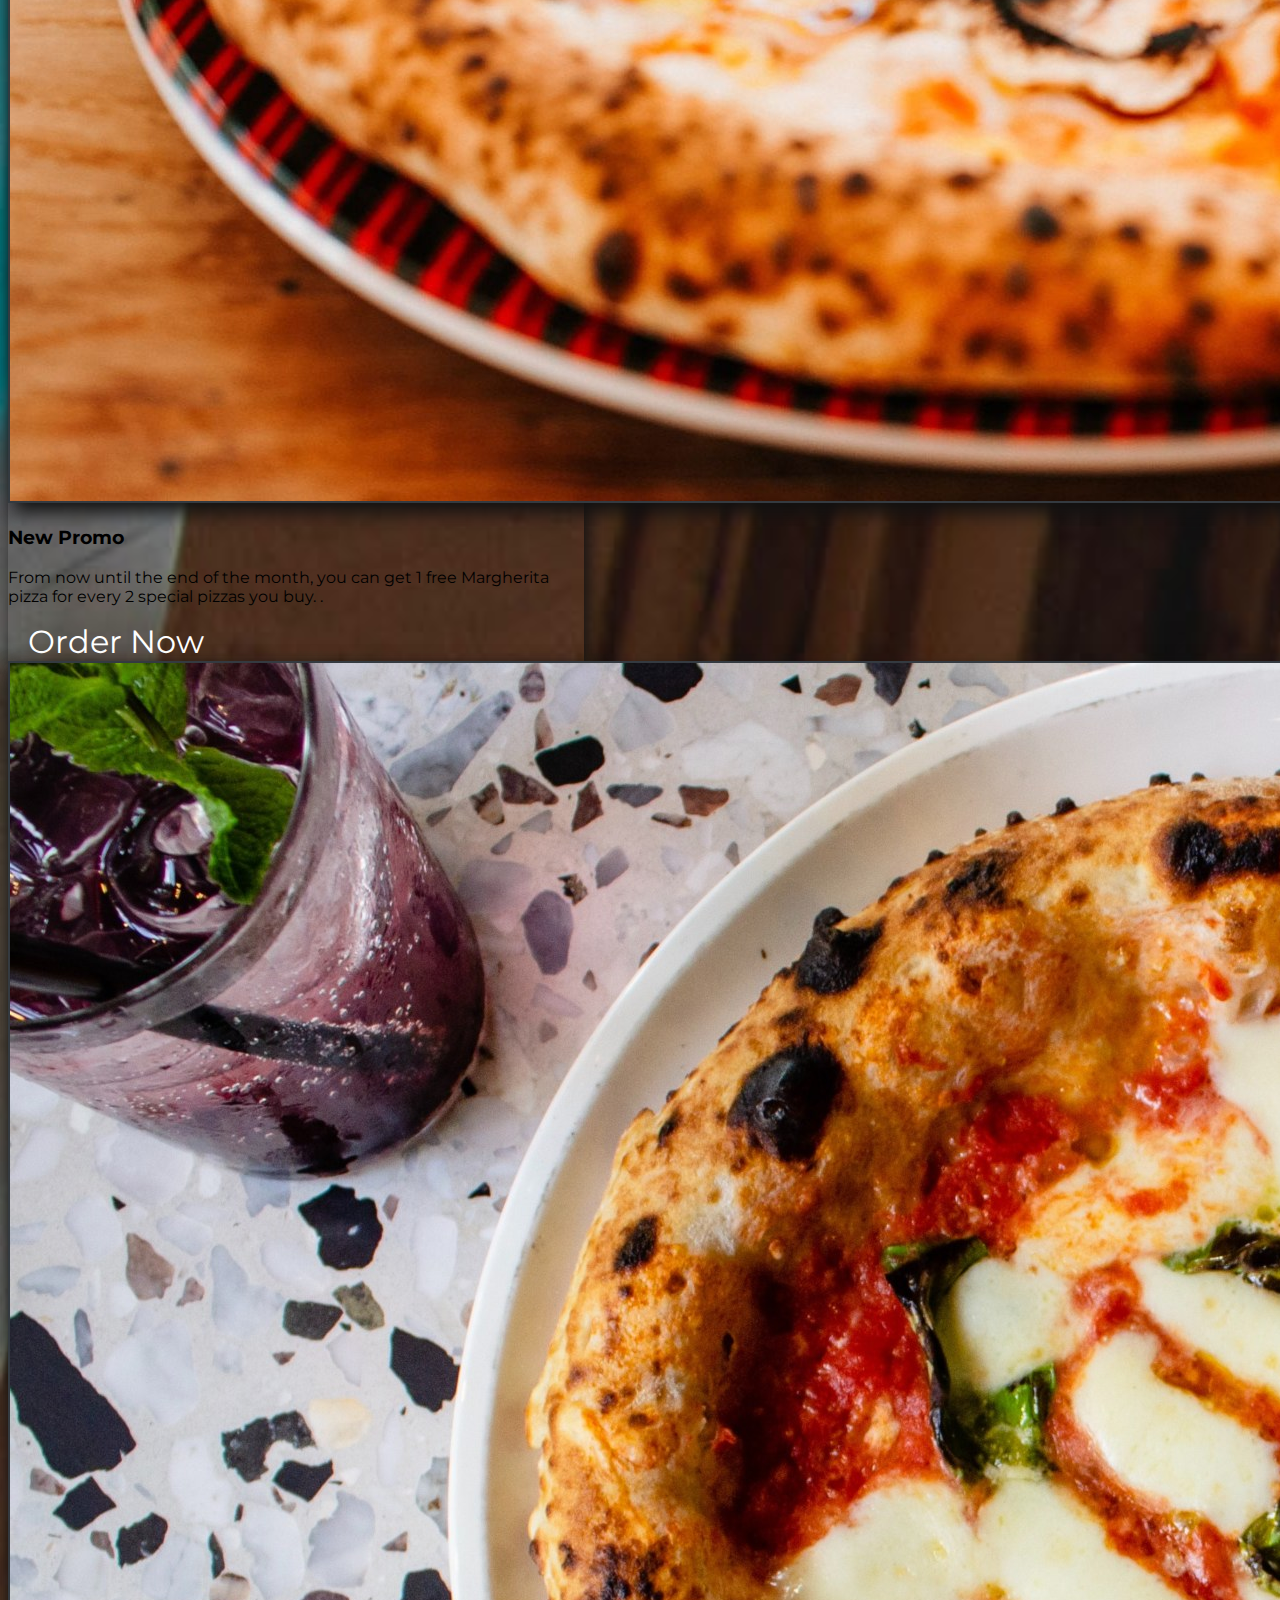
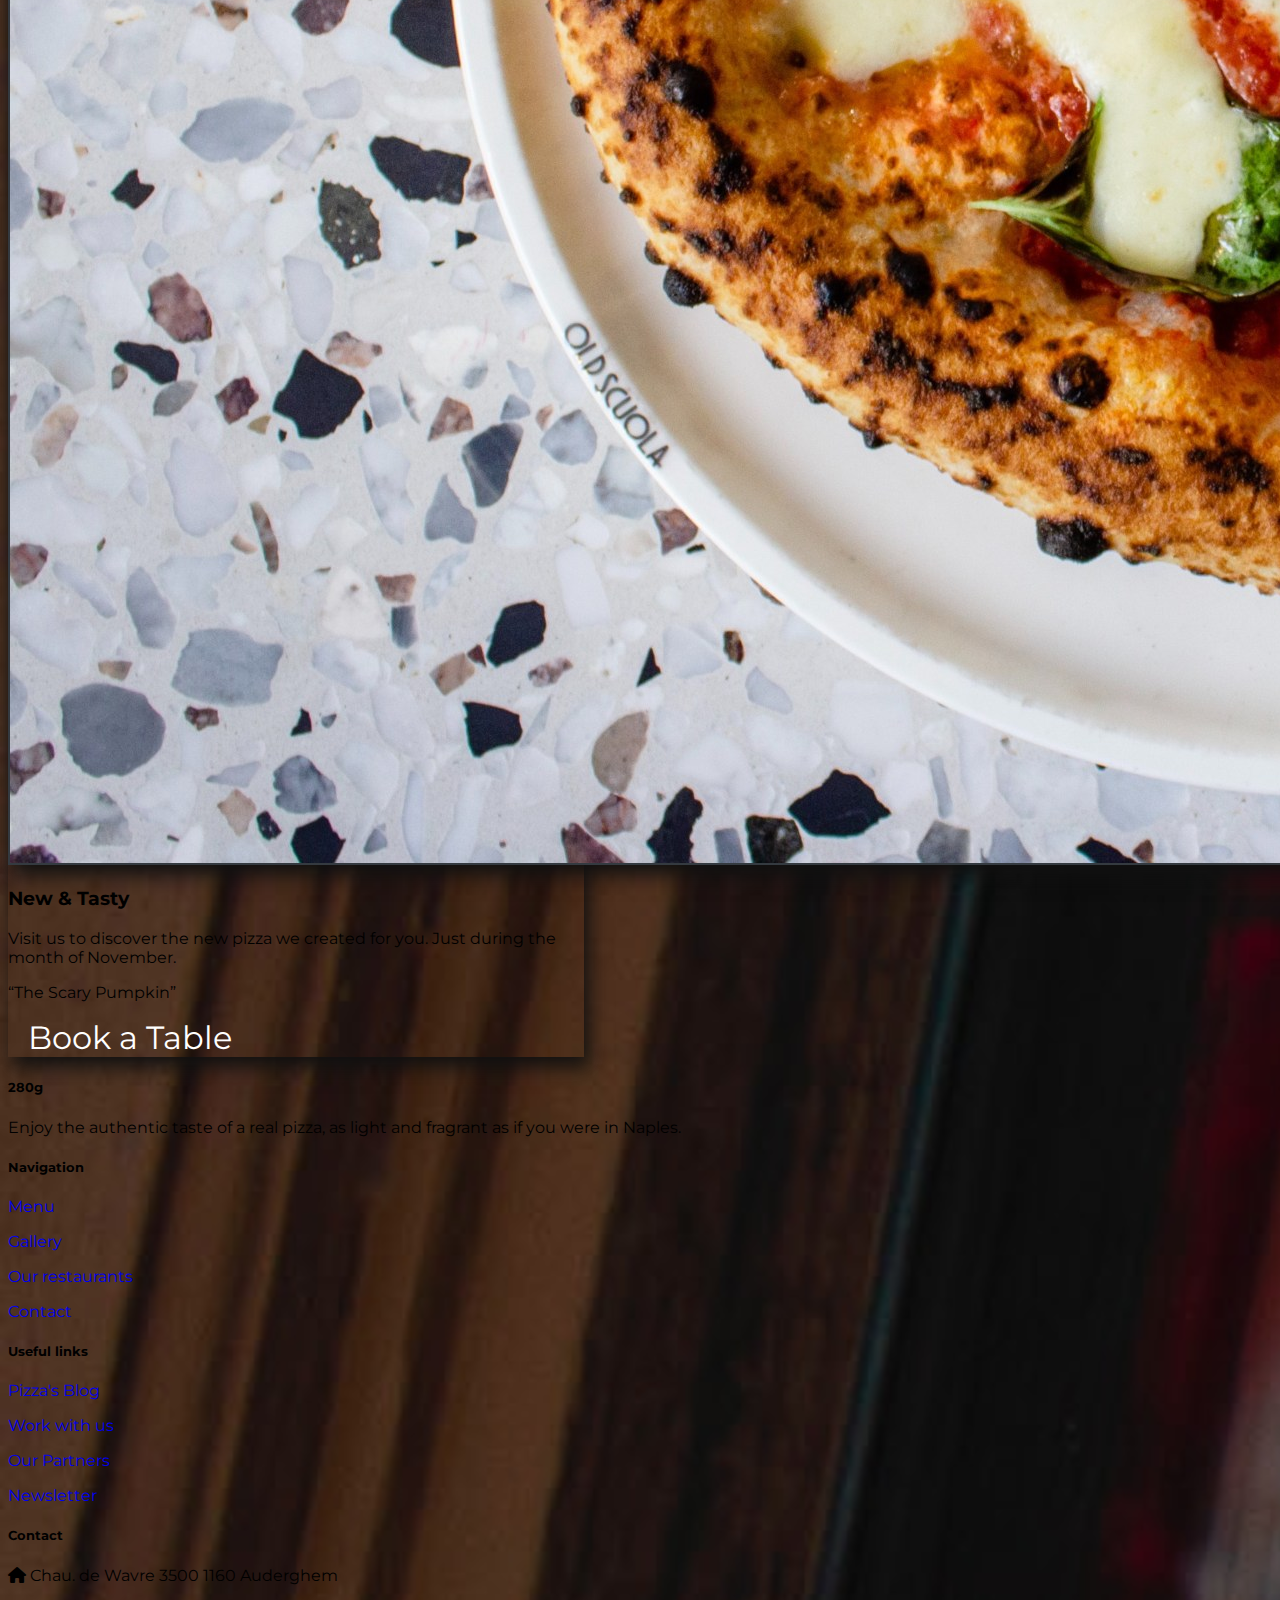
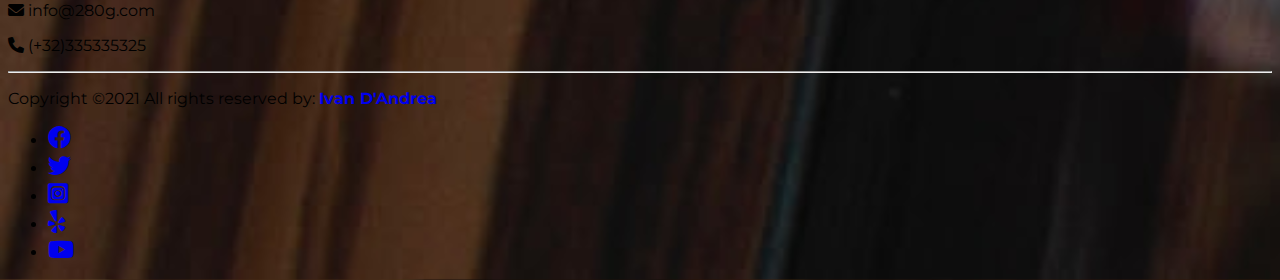
==== commit 5895c931: "v1.01 margin and responsive bug fixed" ====
--- a/index.html
+++ b/index.html
@@ -7,29 +7,34 @@
     <meta name="viewport" content="width=device-width, initial-scale=1">
 
     <!-- Bootstrap CSS -->
-    <link href="https://cdn.jsdelivr.net/npm/bootstrap@5.0.2/dist/css/bootstrap.min.css" rel="stylesheet" integrity="sha384-EVSTQN3/azprG1Anm3QDgpJLIm9Nao0Yz1ztcQTwFspd3yD65VohhpuuCOmLASjC" crossorigin="anonymous">
+    <link href="https://cdn.jsdelivr.net/npm/bootstrap@5.0.2/dist/css/bootstrap.min.css" rel="stylesheet"
+        integrity="sha384-EVSTQN3/azprG1Anm3QDgpJLIm9Nao0Yz1ztcQTwFspd3yD65VohhpuuCOmLASjC" crossorigin="anonymous">
     <link rel="stylesheet" href="./src/css/style.css">
     <!--font-awesome-->
     <link rel="stylesheet" href="https://cdnjs.cloudflare.com/ajax/libs/font-awesome/6.0.0-beta2/css/all.min.css">
-
+    <link rel="icon" type="img/png" size="16x16" href="./src/img/pizza-slice-solid.svg">
     <title>280g True Neapolitan Style Pizza</title>
 </head>
 
 
 <body class=" back_image">
     <!--Navigation Bar-->
-    <nav class="navbar  navbar-expand-lg navbar-light bg-dark sticky-top  mb-2 ">
+    <header>
+    <nav class="navbar  navbar-expand-lg navbar-light bg-dark sticky-top   ">
         <div class="container-fluid">
             <a href="#" class="navbar-brand  mb-0 me-5 ml-5 h1 text-warning">
-                <img src="./src/img/pizza-slice-solid.svg" alt="Brand Logo" class=" d-inline-block bg-warning align-self-center rounded-circle "> 280g
+                <img src="./src/img/pizza-slice-solid.svg" alt="Brand Logo"
+                    class=" d-inline-block bg-warning align-self-center rounded-circle "> 280g
             </a>
-            <button class="navbar-toggler nav-men" type="button" data-bs-toggle="collapse" data-bs-target="#navbarSupportedContent" aria-controls="navbarSupportedContent" aria-expanded="false" aria-label="Toggle navigation">
-            <span class="navbar-toggler-icon"></span>
-        </button>
+            <button class="navbar-toggler nav-men" type="button" data-bs-toggle="collapse"
+                data-bs-target="#navbarSupportedContent" aria-controls="navbarSupportedContent" aria-expanded="false"
+                aria-label="Toggle navigation">
+                <span class="navbar-toggler-icon"></span>
+            </button>
             <div class="collapse navbar-collapse navbar-centered " id="navbarSupportedContent">
                 <ul class="navbar-nav me-auto mb-2 mb-lg-0 m-lg-auto ">
                     <li class="nav-item p-2 link-menu ">
-                        <a class="nav-link text-white" href="index.html">  Home</a>
+                        <a class="nav-link text-white" href="index.html"> Home</a>
                     </li>
                     <li class="nav-item p-2 link-menu ">
                         <a class="nav-link text-white" href="menu.html">Menu</a>
@@ -48,54 +53,60 @@
                 <ul class="list-unstyled list-inline">
                     <li class="list-inline-item">
                         <a href="#" class="btn-floating btn-sm text-white" style="font-size: 23px;"><i
-                            class="fab fa-facebook"></i></a>
-                    </li>
-                    <li class="list-inline-item">
-                        <a href="#" class="btn-floating btn-sm text-white" style="font-size: 23px;"><i
-                            class="fab fa-twitter"></i></a>
-                    </li>
-                    <li class="list-inline-item">
-                        <a href="#" class="btn-floating btn-sm text-white" style="font-size: 23px;"><i
-                            class="fab fa-instagram-square"></i></a>
-                    </li>
-                    <li class="list-inline-item">
-                        <a href="#" class="btn-floating btn-sm text-white" style="font-size: 23px;"><i
-                            class="fab fa-yelp"></i></a>
-                    </li>
-                    <li class="list-inline-item">
-                        <a href="#" class="btn-floating btn-sm text-white" style="font-size: 23px;"><i
-                            class="fab fa-youtube"></i></a>
+                                class="fab fa-facebook"></i></a>
+                    </li>
+                    <li class="list-inline-item">
+                        <a href="#" class="btn-floating btn-sm text-white" style="font-size: 23px;"><i
+                                class="fab fa-twitter"></i></a>
+                    </li>
+                    <li class="list-inline-item">
+                        <a href="#" class="btn-floating btn-sm text-white" style="font-size: 23px;"><i
+                                class="fab fa-instagram-square"></i></a>
+                    </li>
+                    <li class="list-inline-item">
+                        <a href="#" class="btn-floating btn-sm text-white" style="font-size: 23px;"><i
+                                class="fab fa-yelp"></i></a>
+                    </li>
+                    <li class="list-inline-item">
+                        <a href="#" class="btn-floating btn-sm text-white" style="font-size: 23px;"><i
+                                class="fab fa-youtube"></i></a>
                     </li>
                 </ul>
             </div>
         </div>
     </nav>
+    </header>
+    <main></main>
     <!--Cover / Jumbotron-->
     <div class="container-fluid bg-transparent ">
-        <div class="col-12 col-md-12 col-lg-12   bg-warning shadowed">
-            <div class="h-100 p-5 text-dark   flex-column text-center">
-                <img src="./src/img/pizza-slice-solid.svg " id="logo" class="rounded-circle border-dark" alt="Brand Logo">
+        <div class="row ">
+        <div class="col-12 col-md-12 col-lg-12 bg-warning shadowed">
+            <div class=" p-5 text-dark   flex-column text-center">
+                <img src="./src/img/pizza-slice-solid.svg " id="logo" class="rounded-circle border-dark"
+                    alt="Brand Logo">
                 <br>
                 <h1>280g </h2>
-                <h1>The True Neapolitan Style Pizza</h3>
-                <hr class="my-4">
-                <p  class="fs-3">Try the real taste directly at you home</p>
-                <button type ="button"  class="btn btn-lg btn-dark link-button">Order Now</button>
+                    <h1>The True Neapolitan Style Pizza</h3>
+                        <hr class="my-4">
+                        <p class="fs-3">Try the real taste directly at you home</p>
+                        <button type="button" class="btn btn-lg btn-dark link-button">Order Now</button>
             </div>
         </div>
     </div>
-
-
-
+    </div>
+
+
+    
     <!--Poster container-->
-    <div class="container justify-content-md-center justify-content-lg-center">
-        <div class="row justify-content-between justify-content-md-between  justify-content-sm-center  justify-content-xxl-between m-4 mb-3">
+    <div class="container-fluid ">
+        <div class="row justify-content-around mt-3 ">
 
             <div class="card  bg-warning shadowcard pt-4 pb-4 mb-4" style="width: 36rem;">
                 <img class="card-img img-fluid posterimg" src="./src/img/pizzagood_low.jpg" alt="Card image cap">
                 <div class="card-body text-center">
                     <h3 class="card-title">New Promo</h3>
-                    <p class="card-text text-dark">From now until the end of the month, you can get 1 free Margherita pizza for every 2 special pizzas you buy. .</p>
+                    <p class="card-text text-dark">From now until the end of the month, you can get 1 free Margherita
+                        pizza for every 2 special pizzas you buy. .</p>
                     <a href="#" class="btn btn-dark link-button ">Order Now</a>
                 </div>
             </div>
@@ -106,19 +117,20 @@
                 <img class="card-img  img-fluid posterimg" src="./src/img/pizza_spec_low.jpg" alt="Card image cap">
                 <div class="card-body text-center">
                     <h3 class="card-title">New & Tasty</h3>
-                    <p class="card-text">Visit us to discover the new pizza we created for you. Just during the month of November.
-                        <p>
-                            <p> <q>The Scary Pumpkin</q></p>
-                            <a href="#" class="btn btn-dark link-button ">Book a Table</a>
+                    <p class="card-text">Visit us to discover the new pizza we created for you. Just during the month of
+                        November.
+                    <p>
+                    <p> <q>The Scary Pumpkin</q></p>
+                    <a href="#" class="btn btn-dark link-button ">Book a Table</a>
                 </div>
             </div>
 
         </div>
     </div>
-
+    </main>
 
     <!--Footer-->
-    <footer class="bg-dark text-white pt-5 pb-4">
+    <footer class="bg-dark text-white pt-4 pb-3">
         <div class="container text-center text-md-left">
             <div class="row text-center text-md-left">
                 <!--Footer title-->
@@ -189,24 +201,24 @@
                     <div class="text-center text-md-right">
                         <ul class="list-unstyled list-inline">
                             <li class="list-inline-item">
-                                <a href="#" class="btn-floating btn-sm text-white" style="font-size: 23px;"><i
-                                    class="fab fa-facebook"></i></a>
-                            </li>
-                            <li class="list-inline-item">
-                                <a href="#" class="btn-floating btn-sm text-white" style="font-size: 23px;"><i
-                                    class="fab fa-twitter"></i></a>
-                            </li>
-                            <li class="list-inline-item">
-                                <a href="#" class="btn-floating btn-sm text-white" style="font-size: 23px;"><i
-                                    class="fab fa-instagram-square"></i></a>
-                            </li>
-                            <li class="list-inline-item">
-                                <a href="#" class="btn-floating btn-sm text-white" style="font-size: 23px;"><i
-                                    class="fab fa-yelp"></i></a>
-                            </li>
-                            <li class="list-inline-item">
-                                <a href="#" class="btn-floating btn-sm text-white" style="font-size: 23px;"><i
-                                    class="fab fa-youtube"></i></a>
+                                <a href="#" class="btn-floating btn-sm text-white" aria-label="facebook_link"style="font-size: 23px;"><i
+                                class="fab fa-facebook"></i></a>
+                            </li>
+                            <li class="list-inline-item">
+                                <a href="#" class="btn-floating btn-sm text-white" aria-label="twitter_link"style="font-size: 23px;"><i
+                                        class="fab fa-twitter"></i></a>
+                            </li>
+                            <li class="list-inline-item">
+                                <a href="#" class="btn-floating btn-sm text-white" aria-label="instagram_link" style="font-size: 23px;"><i
+                                        class="fab fa-instagram-square"></i></a>
+                            </li>
+                            <li class="list-inline-item">
+                                <a href="#" class="btn-floating btn-sm text-white" aria-label="yelp_link" style="font-size: 23px;"><i
+                                        class="fab fa-yelp"></i></a>
+                            </li>
+                            <li class="list-inline-item">
+                                <a href="#" class="btn-floating btn-sm text-white" aria-label="youtube_link"style="font-size: 23px;"><i
+                                        class="fab fa-youtube"></i></a>
                             </li>
                         </ul>
 
@@ -222,8 +234,12 @@
 
 
     <!--  Popper and Bootstrap JS -->
-    <script src="https://cdn.jsdelivr.net/npm/@popperjs/core@2.9.2/dist/umd/popper.min.js" integrity="sha384-IQsoLXl5PILFhosVNubq5LC7Qb9DXgDA9i+tQ8Zj3iwWAwPtgFTxbJ8NT4GN1R8p" crossorigin="anonymous"></script>
-    <script src="https://cdn.jsdelivr.net/npm/bootstrap@5.0.2/dist/js/bootstrap.min.js" integrity="sha384-cVKIPhGWiC2Al4u+LWgxfKTRIcfu0JTxR+EQDz/bgldoEyl4H0zUF0QKbrJ0EcQF" crossorigin="anonymous"></script>
+    <script src="https://cdn.jsdelivr.net/npm/@popperjs/core@2.9.2/dist/umd/popper.min.js"
+        integrity="sha384-IQsoLXl5PILFhosVNubq5LC7Qb9DXgDA9i+tQ8Zj3iwWAwPtgFTxbJ8NT4GN1R8p"
+        crossorigin="anonymous"></script>
+    <script src="https://cdn.jsdelivr.net/npm/bootstrap@5.0.2/dist/js/bootstrap.min.js"
+        integrity="sha384-cVKIPhGWiC2Al4u+LWgxfKTRIcfu0JTxR+EQDz/bgldoEyl4H0zUF0QKbrJ0EcQF"
+        crossorigin="anonymous"></script>
 </body>
 
 </html>--- a/src/css/style.css
+++ b/src/css/style.css
@@ -1,8 +1,7 @@
+/* Typography */
+
 @import url('https://fonts.googleapis.com/css2?family=Montserrat:wght@500&display=swap');
-.maxsize {
-    width: 200px;
-    height: 220px;
-}
+
 
 
 /*Pagination Override*/
@@ -75,7 +74,16 @@
     color: #343a40;
     border-radius: 5px;
 }
-
+.shadowcard {
+    box-shadow: 5px 10px 18px #111111;
+}
+
+.shadowed {
+    box-shadow: 5px 10px 18px #111111;
+}
+
+
+/* Header */
 #logo {
     width: 50px;
     border: 3px solid #343a40;
@@ -89,13 +97,7 @@
     color: #ffc107;
 }
 
-.shadowcard {
-    box-shadow: 5px 10px 18px #111111;
-}
-
-.shadowed {
-    box-shadow: 5px 10px 18px #111111;
-}
+/* Image Setup */
 
 .cardimg {
     align-self: center;
@@ -117,7 +119,7 @@
     border: 2px solid #343a40;
     background-color: #ffc107;
     box-shadow: 5px 10px 18px #111111;
-    margin: 5px;
+   
 
 
 }
